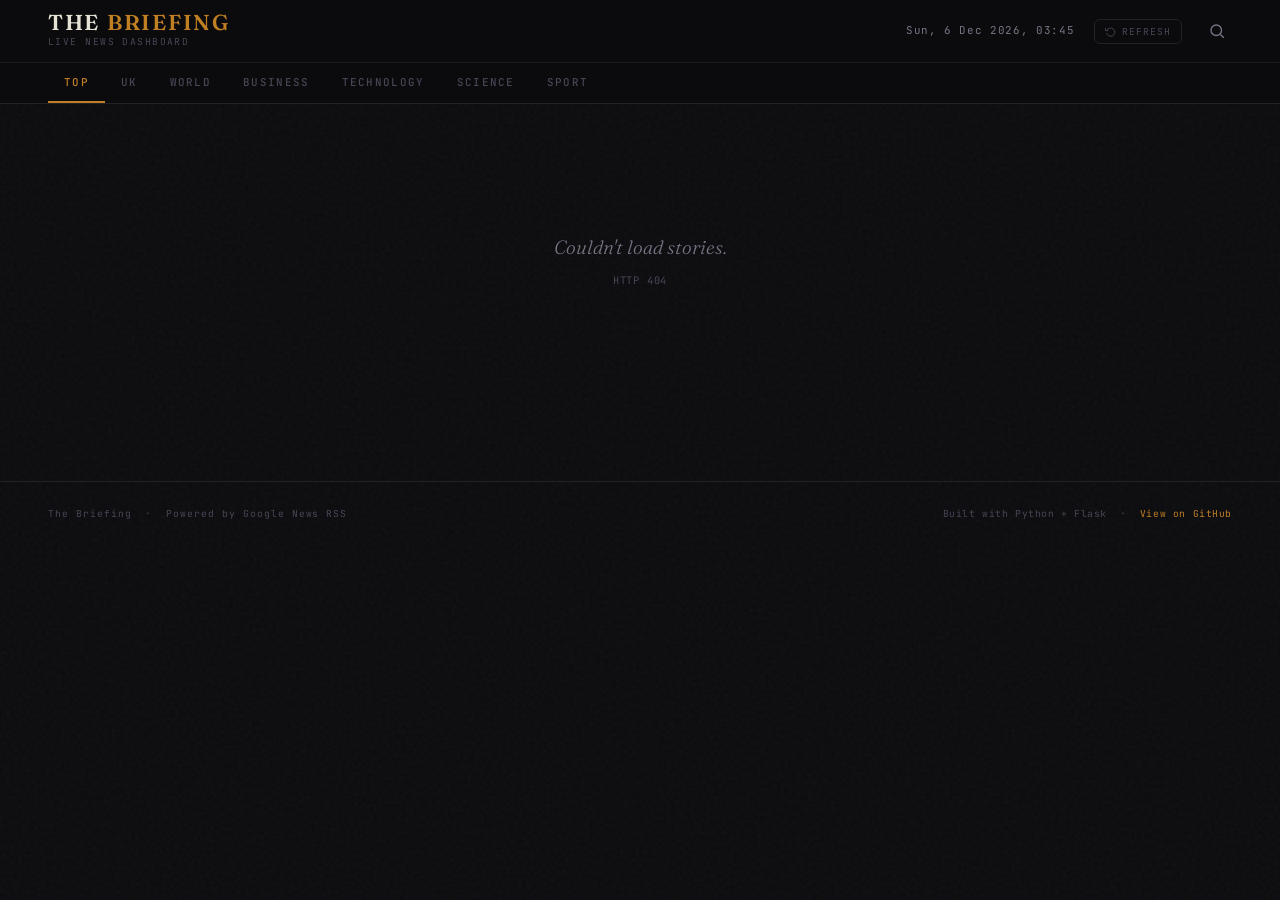
==== templates/index.html @ 3bf3438f "initial commit: live news dashbroad with Python + Flask + HTML" ====
<!DOCTYPE html>
<html lang="en">
<head>
  <meta charset="UTF-8" />
  <meta name="viewport" content="width=device-width, initial-scale=1.0" />
  <meta name="description" content="A personal news dashboard pulling live headlines from across the web." />
  <meta name="theme-color" content="#0b0b0e" />

  <title>The Briefing</title>

  <!-- Favicon — inline SVG data URI -->
  <link rel="icon" href="data:image/svg+xml,<svg xmlns='http://www.w3.org/2000/svg' viewBox='0 0 32 32'><rect width='32' height='32' rx='4' fill='%230b0b0e'/><text x='16' y='23' font-size='18' text-anchor='middle' fill='%23c17f24' font-family='Georgia,serif' font-weight='bold'>B</text></svg>" />

  <link rel="stylesheet" href="/static/style.css" />
</head>
<body>

  <!-- =====================================================
       HEADER
       ===================================================== -->
  <header class="site-header">
    <div class="header-top">

      <!-- Logo -->
      <div class="logo" aria-label="The Briefing">
        <span class="logo-name">The <span>Briefing</span></span>
        <span class="logo-tagline">Live news dashboard</span>
      </div>

      <!-- Right controls -->
      <div class="header-right">
        <span class="live-date" id="live-date" aria-live="polite">
          <span class="live-dot" aria-hidden="true"></span>
          loading…
        </span>

        <!-- Refresh -->
        <button class="btn-refresh" id="btn-refresh" aria-label="Refresh articles">
          <svg viewBox="0 0 24 24" fill="none" stroke="currentColor" stroke-width="2" aria-hidden="true">
            <polyline points="1 4 1 10 7 10"/>
            <path d="M3.51 15a9 9 0 1 0 .49-4.87"/>
          </svg>
          Refresh
        </button>

        <!-- Search toggle -->
        <button class="btn-icon" id="btn-search" aria-label="Search articles (Ctrl+K)">
          <svg viewBox="0 0 24 24" fill="none" stroke="currentColor" aria-hidden="true">
            <circle cx="11" cy="11" r="7"/>
            <path d="M21 21l-4.35-4.35"/>
          </svg>
        </button>
      </div>

    </div>

    <!-- Category navigation -->
    <nav class="category-nav" aria-label="News categories">
      <ul class="nav-list" role="list">
        <li class="nav-item" role="listitem">
          <button data-category="top" class="active" aria-current="true">Top</button>
        </li>
        <li class="nav-item" role="listitem">
          <button data-category="uk">UK</button>
        </li>
        <li class="nav-item" role="listitem">
          <button data-category="world">World</button>
        </li>
        <li class="nav-item" role="listitem">
          <button data-category="business">Business</button>
        </li>
        <li class="nav-item" role="listitem">
          <button data-category="technology">Technology</button>
        </li>
        <li class="nav-item" role="listitem">
          <button data-category="science">Science</button>
        </li>
        <li class="nav-item" role="listitem">
          <button data-category="sport">Sport</button>
        </li>
      </ul>
    </nav>
  </header>

  <!-- =====================================================
       SEARCH OVERLAY
       ===================================================== -->
  <div class="search-overlay" id="search-overlay" role="dialog" aria-modal="true" aria-label="Search articles">
    <div class="search-box">
      <input
        type="search"
        class="search-input"
        id="search-input"
        placeholder="Search articles…"
        autocomplete="off"
        spellcheck="false"
        aria-label="Search query"
      />
      <p class="search-hint">Press <kbd>Esc</kbd> to close &nbsp;·&nbsp; <kbd>Ctrl K</kbd> to reopen</p>
    </div>
    <button class="btn-icon" id="btn-search-close" aria-label="Close search" style="margin-top:24px; color: var(--text-muted);">
      <svg viewBox="0 0 24 24" fill="none" stroke="currentColor" stroke-width="1.8">
        <path d="M18 6L6 18M6 6l12 12"/>
      </svg>
    </button>
  </div>

  <!-- =====================================================
       MAIN CONTENT
       ===================================================== -->
  <main class="main" id="content-area" aria-live="polite" aria-atomic="false">
    <!-- Populated by app.js -->
    <div class="loading-state">
      <div class="loading-spinner"></div>
      <p class="loading-text">Fetching latest stories…</p>
    </div>
  </main>

  <!-- =====================================================
       FOOTER
       ===================================================== -->
  <footer class="site-footer">
    <span class="footer-left">The Briefing &nbsp;·&nbsp; Powered by Google News RSS</span>
    <span class="footer-right">
      Built with Python + Flask &nbsp;·&nbsp;
      <a href="https://github.com" target="_blank" rel="noopener">View on GitHub</a>
    </span>
  </footer>

  <script src="/static/app.js"></script>
</body>
</html>
---- static/style.css ----
/* =========================================================
   THE BRIEFING — main stylesheet
   A personal news dashboard, built from scratch.
   
   Palette: near-black bg, warm off-white text, amber accent
   Fonts: Fraunces (display) + Lora (body)
   ========================================================= */

@import url('https://fonts.googleapis.com/css2?family=Fraunces:ital,opsz,wght@0,9..144,300;0,9..144,600;0,9..144,700;1,9..144,300;1,9..144,600&family=Lora:ital,wght@0,400;0,500;1,400&family=JetBrains+Mono:wght@400;500&display=swap');

/* --- Custom properties ----------------------------------- */
:root {
  --bg:          #0b0b0e;
  --bg-card:     #111116;
  --bg-hover:    #17171d;
  --border:      #222228;
  --border-soft: #1a1a22;
  --text:        #e6e1d5;
  --text-muted:  #7a7585;
  --text-dim:    #4a4555;
  --accent:      #c17f24;
  --accent-soft: rgba(193, 127, 36, 0.12);
  --accent-glow: rgba(193, 127, 36, 0.06);
  --red:         #c0392b;

  --font-display: 'Fraunces', Georgia, serif;
  --font-body:    'Lora', 'Times New Roman', serif;
  --font-mono:    'JetBrains Mono', monospace;

  --radius:    6px;
  --radius-lg: 12px;

  --transition-fast: 180ms ease;
  --transition-med:  300ms ease;
  --transition-slow: 500ms cubic-bezier(0.25, 0.46, 0.45, 0.94);
}

/* --- Reset & base ---------------------------------------- */
*, *::before, *::after {
  box-sizing: border-box;
  margin: 0;
  padding: 0;
}

html {
  font-size: 16px;
  scroll-behavior: smooth;
  -webkit-font-smoothing: antialiased;
  -moz-osx-font-smoothing: grayscale;
}

body {
  background-color: var(--bg);
  color: var(--text);
  font-family: var(--font-body);
  line-height: 1.65;
  min-height: 100vh;

  /* subtle noise grain over the background */
  background-image: url("data:image/svg+xml,%3Csvg viewBox='0 0 256 256' xmlns='http://www.w3.org/2000/svg'%3E%3Cfilter id='n'%3E%3CfeTurbulence type='fractalNoise' baseFrequency='0.9' numOctaves='4' stitchTiles='stitch'/%3E%3C/filter%3E%3Crect width='100%25' height='100%25' filter='url(%23n)' opacity='0.035'/%3E%3C/svg%3E");
}

a {
  color: inherit;
  text-decoration: none;
}

/* =========================================================
   HEADER
   ========================================================= */

.site-header {
  position: sticky;
  top: 0;
  z-index: 100;
  background: rgba(11, 11, 14, 0.92);
  backdrop-filter: blur(14px);
  -webkit-backdrop-filter: blur(14px);
  border-bottom: 1px solid var(--border);
}

.header-top {
  display: flex;
  align-items: center;
  justify-content: space-between;
  padding: 0 clamp(16px, 4vw, 48px);
  height: 62px;
  gap: 16px;
}

.logo {
  display: flex;
  flex-direction: column;
  gap: 1px;
  flex-shrink: 0;
}

.logo-name {
  font-family: var(--font-display);
  font-size: 1.35rem;
  font-weight: 600;
  letter-spacing: 0.08em;
  text-transform: uppercase;
  color: var(--text);
  line-height: 1;
}

.logo-name span {
  color: var(--accent);
}

.logo-tagline {
  font-family: var(--font-mono);
  font-size: 0.6rem;
  color: var(--text-dim);
  letter-spacing: 0.15em;
  text-transform: uppercase;
}

/* Header right: date + search toggle */
.header-right {
  display: flex;
  align-items: center;
  gap: 20px;
}

.live-date {
  font-family: var(--font-mono);
  font-size: 0.68rem;
  color: var(--text-muted);
  letter-spacing: 0.06em;
  white-space: nowrap;
}

.live-dot {
  display: inline-block;
  width: 6px;
  height: 6px;
  background: var(--accent);
  border-radius: 50%;
  margin-right: 6px;
  animation: pulse 2s infinite;
}

@keyframes pulse {
  0%, 100% { opacity: 1; }
  50%       { opacity: 0.3; }
}

.btn-icon {
  background: none;
  border: none;
  color: var(--text-muted);
  cursor: pointer;
  padding: 6px;
  border-radius: var(--radius);
  display: flex;
  align-items: center;
  justify-content: center;
  transition: color var(--transition-fast), background var(--transition-fast);
}

.btn-icon:hover {
  color: var(--text);
  background: var(--bg-hover);
}

.btn-icon svg {
  width: 18px;
  height: 18px;
  stroke-width: 1.8;
}

/* =========================================================
   CATEGORY NAV
   ========================================================= */

.category-nav {
  padding: 0 clamp(16px, 4vw, 48px);
  border-top: 1px solid var(--border-soft);
  overflow-x: auto;
  scrollbar-width: none;
  -ms-overflow-style: none;
}

.category-nav::-webkit-scrollbar { display: none; }

.nav-list {
  display: flex;
  list-style: none;
  gap: 0;
  white-space: nowrap;
}

.nav-item button {
  font-family: var(--font-mono);
  font-size: 0.68rem;
  font-weight: 500;
  letter-spacing: 0.12em;
  text-transform: uppercase;
  color: var(--text-dim);
  background: none;
  border: none;
  border-bottom: 2px solid transparent;
  cursor: pointer;
  padding: 12px 16px;
  transition: color var(--transition-fast), border-color var(--transition-fast);
}

.nav-item button:hover {
  color: var(--text-muted);
}

.nav-item button.active {
  color: var(--accent);
  border-bottom-color: var(--accent);
}

/* =========================================================
   SEARCH OVERLAY
   ========================================================= */

.search-overlay {
  position: fixed;
  inset: 0;
  z-index: 200;
  background: rgba(7, 7, 10, 0.96);
  backdrop-filter: blur(8px);
  display: flex;
  flex-direction: column;
  align-items: center;
  padding-top: 120px;
  padding-inline: 24px;
  opacity: 0;
  pointer-events: none;
  transition: opacity var(--transition-med);
}

.search-overlay.open {
  opacity: 1;
  pointer-events: all;
}

.search-box {
  width: 100%;
  max-width: 600px;
  position: relative;
}

.search-input {
  width: 100%;
  background: var(--bg-card);
  border: 1px solid var(--border);
  border-radius: var(--radius);
  color: var(--text);
  font-family: var(--font-display);
  font-size: 1.5rem;
  font-weight: 300;
  padding: 16px 20px;
  outline: none;
  transition: border-color var(--transition-fast);
}

.search-input::placeholder { color: var(--text-dim); }
.search-input:focus { border-color: var(--accent); }

.search-hint {
  font-family: var(--font-mono);
  font-size: 0.65rem;
  color: var(--text-dim);
  letter-spacing: 0.1em;
  margin-top: 12px;
  text-align: center;
}

/* =========================================================
   MAIN CONTENT AREA
   ========================================================= */

.main {
  padding: clamp(24px, 4vw, 48px) clamp(16px, 4vw, 48px);
  max-width: 1400px;
  margin: 0 auto;
}

/* Content panel — used for animated transitions */
.content-panel {
  animation: fadeIn var(--transition-slow) both;
}

@keyframes fadeIn {
  from { opacity: 0; transform: translateY(14px); }
  to   { opacity: 1; transform: translateY(0); }
}

/* =========================================================
   HERO ARTICLE (featured / first result)
   ========================================================= */

.hero {
  display: grid;
  grid-template-columns: 1fr 1fr;
  gap: 0;
  border: 1px solid var(--border);
  border-radius: var(--radius-lg);
  overflow: hidden;
  margin-bottom: 40px;
  background: var(--bg-card);
  min-height: 340px;
  transition: border-color var(--transition-fast), box-shadow var(--transition-fast);
}

.hero:hover {
  border-color: rgba(193, 127, 36, 0.3);
  box-shadow: 0 0 40px var(--accent-glow);
}

.hero-image {
  position: relative;
  overflow: hidden;
  background: #0d0d11;
}

.hero-image img {
  width: 100%;
  height: 100%;
  object-fit: cover;
  display: block;
  transition: transform 600ms ease;
  filter: brightness(0.85) saturate(0.9);
}

.hero:hover .hero-image img {
  transform: scale(1.03);
}

.hero-image-placeholder {
  width: 100%;
  height: 100%;
  background: linear-gradient(135deg, #111116 0%, #1a1a22 100%);
  display: flex;
  align-items: center;
  justify-content: center;
  min-height: 260px;
}

.hero-image-placeholder svg {
  opacity: 0.08;
  width: 64px;
  height: 64px;
}

.hero-body {
  padding: 36px 40px;
  display: flex;
  flex-direction: column;
  justify-content: space-between;
}

.hero-category-label {
  font-family: var(--font-mono);
  font-size: 0.62rem;
  letter-spacing: 0.18em;
  text-transform: uppercase;
  color: var(--accent);
  margin-bottom: 16px;
}

.hero-title {
  font-family: var(--font-display);
  font-size: clamp(1.4rem, 2.5vw, 2rem);
  font-weight: 600;
  line-height: 1.25;
  color: var(--text);
  margin-bottom: 16px;
  flex-grow: 1;
}

.hero-title a:hover {
  color: var(--accent);
}

.hero-summary {
  font-size: 0.9rem;
  color: var(--text-muted);
  line-height: 1.7;
  margin-bottom: 24px;
  display: -webkit-box;
  -webkit-line-clamp: 3;
  -webkit-box-orient: vertical;
  overflow: hidden;
}

.hero-meta {
  display: flex;
  align-items: center;
  justify-content: space-between;
  flex-wrap: wrap;
  gap: 8px;
}

.source-tag {
  font-family: var(--font-mono);
  font-size: 0.6rem;
  letter-spacing: 0.1em;
  text-transform: uppercase;
  color: var(--text-dim);
  border: 1px solid var(--border);
  border-radius: 3px;
  padding: 3px 8px;
}

.time-tag {
  font-family: var(--font-mono);
  font-size: 0.62rem;
  color: var(--text-dim);
}

.read-link {
  display: inline-flex;
  align-items: center;
  gap: 6px;
  font-family: var(--font-mono);
  font-size: 0.62rem;
  letter-spacing: 0.1em;
  text-transform: uppercase;
  color: var(--accent);
  transition: gap var(--transition-fast);
}

.read-link:hover { gap: 10px; }
.read-link svg { width: 14px; height: 14px; }

/* =========================================================
   SECTION HEADER (above the grid)
   ========================================================= */

.section-header {
  display: flex;
  align-items: baseline;
  justify-content: space-between;
  margin-bottom: 20px;
  padding-bottom: 12px;
  border-bottom: 1px solid var(--border);
}

.section-title {
  font-family: var(--font-display);
  font-size: 0.85rem;
  font-weight: 300;
  font-style: italic;
  color: var(--text-muted);
  letter-spacing: 0.04em;
}

.section-count {
  font-family: var(--font-mono);
  font-size: 0.6rem;
  color: var(--text-dim);
  letter-spacing: 0.1em;
}

/* =========================================================
   ARTICLE GRID
   ========================================================= */

.article-grid {
  display: grid;
  grid-template-columns: repeat(3, 1fr);
  gap: 20px;
}

/* =========================================================
   ARTICLE CARD
   ========================================================= */

.card {
  background: var(--bg-card);
  border: 1px solid var(--border);
  border-radius: var(--radius);
  overflow: hidden;
  display: flex;
  flex-direction: column;
  transition:
    transform var(--transition-med),
    border-color var(--transition-med),
    box-shadow var(--transition-med);

  /* staggered reveal animation applied via JS */
  opacity: 0;
  transform: translateY(16px);
}

.card.revealed {
  animation: cardReveal var(--transition-slow) both;
}

@keyframes cardReveal {
  from { opacity: 0; transform: translateY(16px); }
  to   { opacity: 1; transform: translateY(0); }
}

.card:hover {
  transform: translateY(-3px);
  border-color: rgba(193, 127, 36, 0.25);
  box-shadow: 0 8px 30px rgba(0, 0, 0, 0.4);
}

.card-image {
  aspect-ratio: 16 / 9;
  overflow: hidden;
  background: #0d0d11;
  position: relative;
}

.card-image img {
  width: 100%;
  height: 100%;
  object-fit: cover;
  display: block;
  transition: transform 500ms ease, filter 500ms ease;
  filter: brightness(0.8) saturate(0.85);
}

.card:hover .card-image img {
  transform: scale(1.05);
  filter: brightness(0.9) saturate(0.95);
}

.card-image-placeholder {
  width: 100%;
  height: 100%;
  background: linear-gradient(135deg, #111116, #1c1c24);
  display: flex;
  align-items: center;
  justify-content: center;
}

.card-image-placeholder svg {
  opacity: 0.06;
  width: 32px;
  height: 32px;
}

.card-body {
  padding: 18px 20px 20px;
  flex: 1;
  display: flex;
  flex-direction: column;
}

.card-source {
  font-family: var(--font-mono);
  font-size: 0.58rem;
  letter-spacing: 0.12em;
  text-transform: uppercase;
  color: var(--accent);
  margin-bottom: 8px;
}

.card-title {
  font-family: var(--font-display);
  font-size: 1rem;
  font-weight: 600;
  line-height: 1.35;
  color: var(--text);
  margin-bottom: 10px;
  flex: 1;
  display: -webkit-box;
  -webkit-line-clamp: 3;
  -webkit-box-orient: vertical;
  overflow: hidden;
}

.card-title a {
  transition: color var(--transition-fast);
}
.card-title a:hover { color: var(--accent); }

.card-summary {
  font-size: 0.8rem;
  color: var(--text-muted);
  line-height: 1.6;
  margin-bottom: 14px;
  display: -webkit-box;
  -webkit-line-clamp: 2;
  -webkit-box-orient: vertical;
  overflow: hidden;
}

.card-footer {
  display: flex;
  align-items: center;
  justify-content: space-between;
  margin-top: auto;
  padding-top: 12px;
  border-top: 1px solid var(--border-soft);
}

.card-time {
  font-family: var(--font-mono);
  font-size: 0.58rem;
  color: var(--text-dim);
}

.card-arrow {
  color: var(--text-dim);
  transition: color var(--transition-fast), transform var(--transition-fast);
}

.card:hover .card-arrow {
  color: var(--accent);
  transform: translateX(3px);
}

.card-arrow svg {
  width: 14px;
  height: 14px;
}

/* =========================================================
   LOADING STATE
   ========================================================= */

.loading-state {
  display: flex;
  flex-direction: column;
  align-items: center;
  justify-content: center;
  padding: 80px 24px;
  gap: 16px;
}

.loading-spinner {
  width: 32px;
  height: 32px;
  border: 2px solid var(--border);
  border-top-color: var(--accent);
  border-radius: 50%;
  animation: spin 800ms linear infinite;
}

@keyframes spin {
  to { transform: rotate(360deg); }
}

.loading-text {
  font-family: var(--font-mono);
  font-size: 0.65rem;
  letter-spacing: 0.15em;
  text-transform: uppercase;
  color: var(--text-dim);
}

/* =========================================================
   ERROR STATE
   ========================================================= */

.error-state {
  text-align: center;
  padding: 80px 24px;
}

.error-state h3 {
  font-family: var(--font-display);
  font-size: 1.2rem;
  font-weight: 300;
  font-style: italic;
  color: var(--text-muted);
  margin-bottom: 8px;
}

.error-state p {
  font-family: var(--font-mono);
  font-size: 0.65rem;
  color: var(--text-dim);
  letter-spacing: 0.08em;
}

/* =========================================================
   FOOTER
   ========================================================= */

.site-footer {
  margin-top: 64px;
  padding: 24px clamp(16px, 4vw, 48px);
  border-top: 1px solid var(--border);
  display: flex;
  align-items: center;
  justify-content: space-between;
  flex-wrap: wrap;
  gap: 12px;
}

.footer-left {
  font-family: var(--font-mono);
  font-size: 0.6rem;
  color: var(--text-dim);
  letter-spacing: 0.1em;
}

.footer-right {
  font-family: var(--font-mono);
  font-size: 0.6rem;
  color: var(--text-dim);
  letter-spacing: 0.06em;
}

.footer-right a {
  color: var(--accent);
  transition: opacity var(--transition-fast);
}

.footer-right a:hover { opacity: 0.7; }

/* =========================================================
   TRANSITIONS — category switch
   ========================================================= */

.content-panel.leaving {
  animation: panelLeave 220ms ease forwards;
}

@keyframes panelLeave {
  to { opacity: 0; transform: translateY(-8px); }
}

.content-panel.entering {
  animation: panelEnter 350ms cubic-bezier(0.22, 1, 0.36, 1) both;
}

@keyframes panelEnter {
  from { opacity: 0; transform: translateY(12px); }
  to   { opacity: 1; transform: translateY(0); }
}

/* =========================================================
   SCROLLBAR
   ========================================================= */

::-webkit-scrollbar { width: 6px; }
::-webkit-scrollbar-track { background: var(--bg); }
::-webkit-scrollbar-thumb { background: var(--border); border-radius: 3px; }
::-webkit-scrollbar-thumb:hover { background: var(--text-dim); }

/* =========================================================
   RESPONSIVE
   ========================================================= */

@media (max-width: 1000px) {
  .article-grid {
    grid-template-columns: repeat(2, 1fr);
  }
}

@media (max-width: 720px) {
  .hero {
    grid-template-columns: 1fr;
    min-height: auto;
  }

  .hero-image {
    aspect-ratio: 16 / 8;
    min-height: 200px;
  }

  .hero-body {
    padding: 24px;
  }

  .article-grid {
    grid-template-columns: 1fr;
  }

  .live-date { display: none; }
}

@media (max-width: 480px) {
  .header-top { height: 54px; }
  .logo-name { font-size: 1.1rem; }
}

/* =========================================================
   REFRESH BUTTON
   ========================================================= */

.btn-refresh {
  font-family: var(--font-mono);
  font-size: 0.6rem;
  letter-spacing: 0.1em;
  text-transform: uppercase;
  color: var(--text-dim);
  background: none;
  border: 1px solid var(--border);
  border-radius: var(--radius);
  padding: 5px 10px;
  cursor: pointer;
  display: flex;
  align-items: center;
  gap: 6px;
  transition: color var(--transition-fast), border-color var(--transition-fast);
}

.btn-refresh:hover {
  color: var(--accent);
  border-color: rgba(193, 127, 36, 0.4);
}

.btn-refresh.spinning svg {
  animation: spin 700ms linear infinite;
}

.btn-refresh svg {
  width: 11px;
  height: 11px;
}

/* =========================================================
   "NO RESULTS" when search finds nothing
   ========================================================= */

.no-results {
  grid-column: 1 / -1;
  text-align: center;
  padding: 60px 24px;
  font-family: var(--font-display);
  font-style: italic;
  font-size: 1.1rem;
  color: var(--text-muted);
}
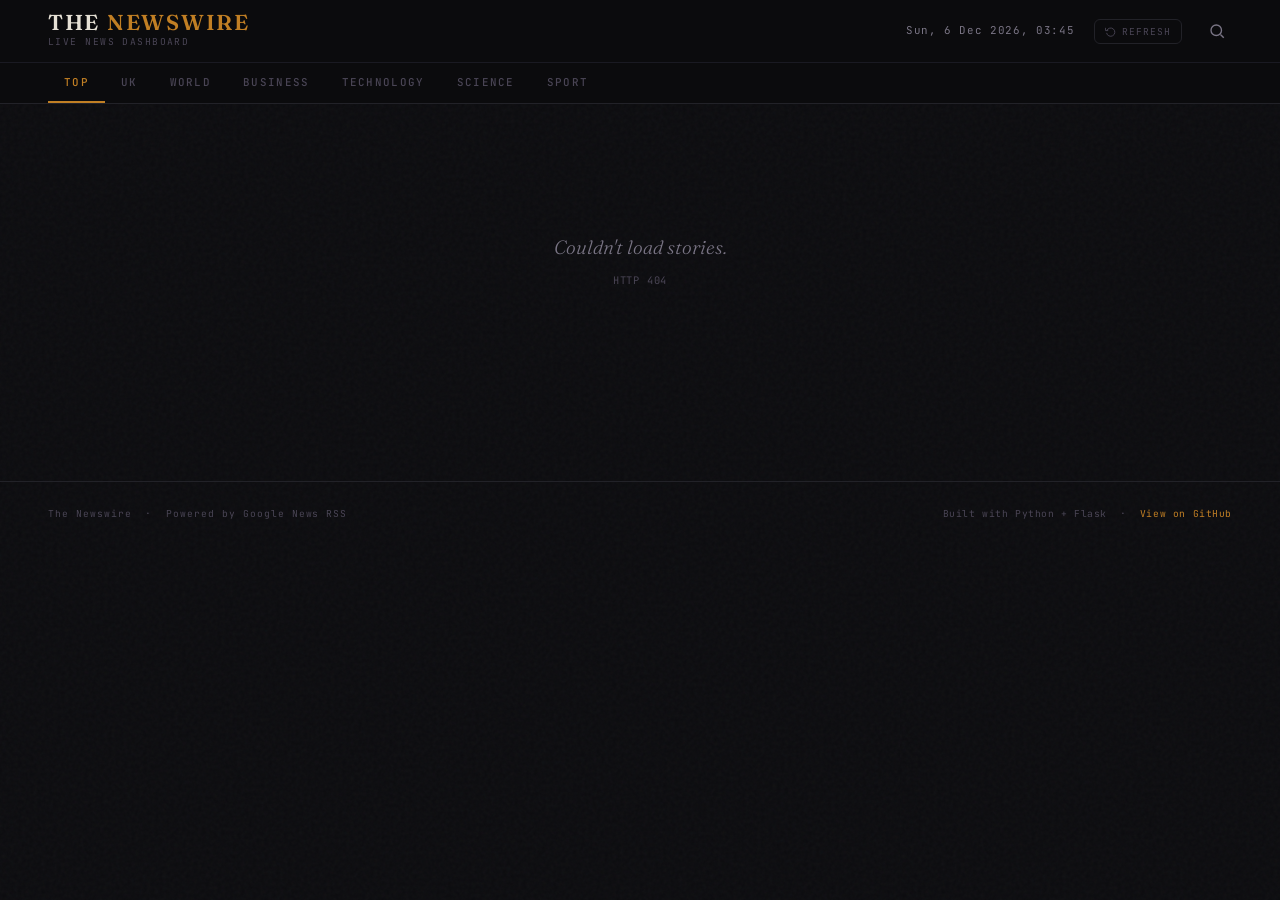
==== commit e8955a26: "Updates to the README.md, slight fixes in the code but still haven't been able to get the images to " ====
--- a/templates/index.html
+++ b/templates/index.html
@@ -6,10 +6,10 @@
   <meta name="description" content="A personal news dashboard pulling live headlines from across the web." />
   <meta name="theme-color" content="#0b0b0e" />
 
-  <title>The Briefing</title>
+  <title>The Newswire</title>
 
   <!-- Favicon — inline SVG data URI -->
-  <link rel="icon" href="data:image/svg+xml,<svg xmlns='http://www.w3.org/2000/svg' viewBox='0 0 32 32'><rect width='32' height='32' rx='4' fill='%230b0b0e'/><text x='16' y='23' font-size='18' text-anchor='middle' fill='%23c17f24' font-family='Georgia,serif' font-weight='bold'>B</text></svg>" />
+  <link rel="icon" href="data:image/svg+xml,<svg xmlns='http://www.w3.org/2000/svg' viewBox='0 0 32 32'><rect width='32' height='32' rx='4' fill='%230b0b0e'/><text x='16' y='23' font-size='18' text-anchor='middle' fill='%23c17f24' font-family='Georgia,serif' font-weight='bold'>N</text></svg>" />
 
   <link rel="stylesheet" href="/static/style.css" />
 </head>
@@ -22,8 +22,8 @@
     <div class="header-top">
 
       <!-- Logo -->
-      <div class="logo" aria-label="The Briefing">
-        <span class="logo-name">The <span>Briefing</span></span>
+      <div class="logo" aria-label="The Newswire">
+        <span class="logo-name">The <span>Newswire</span></span>
         <span class="logo-tagline">Live news dashboard</span>
       </div>
 
@@ -120,7 +120,7 @@
        FOOTER
        ===================================================== -->
   <footer class="site-footer">
-    <span class="footer-left">The Briefing &nbsp;·&nbsp; Powered by Google News RSS</span>
+    <span class="footer-left">The Newswire &nbsp;·&nbsp; Powered by Google News RSS</span>
     <span class="footer-right">
       Built with Python + Flask &nbsp;·&nbsp;
       <a href="https://github.com" target="_blank" rel="noopener">View on GitHub</a>
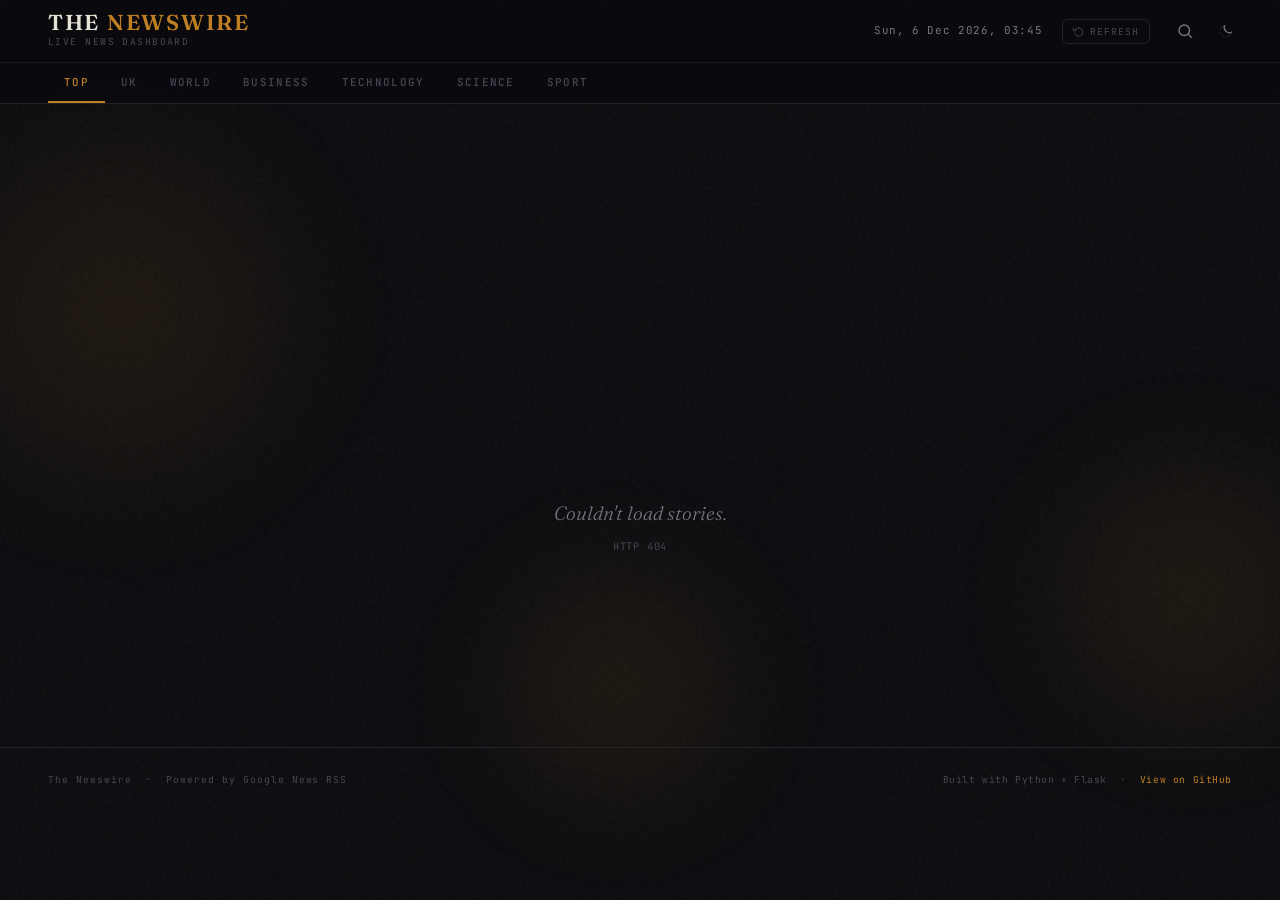
==== commit e44ff01d: "Major update: Added the themes, and a custom background for each one!" ====
--- a/templates/index.html
+++ b/templates/index.html
@@ -14,6 +14,30 @@
   <link rel="stylesheet" href="/static/style.css" />
 </head>
 <body>
+
+  <!-- Animated background layer (moves behind content) -->
+  <div class="bg-anim" aria-hidden="true">
+    <div class="bg-orb"></div>
+    <div class="bg-orb"></div>
+    <div class="bg-orb"></div>
+    <div class="cloud cloud-1"></div>
+    <div class="cloud cloud-2"></div>
+    <div class="cloud cloud-3"></div>
+    <div class="cloud cloud-4"></div>
+    <div class="cloud cloud-5"></div>
+    <div class="cloud cloud-6"></div>
+    <div class="cloud cloud-7"></div>
+    <div class="cloud cloud-8"></div>
+    <div class="block-field" id="block-field" aria-hidden="true"></div>
+  </div>
+
+  <!-- Image lightbox -->
+  <div class="lightbox" id="lightbox" role="dialog" aria-modal="true" aria-hidden="true">
+    <img id="lightbox-img" alt="" />
+    <button class="lightbox-close" id="lightbox-close" aria-label="Close image">
+      <svg viewBox="0 0 24 24" fill="none" stroke="currentColor" stroke-width="2"><path d="M18 6L6 18M6 6l12 12"/></svg>
+    </button>
+  </div>
 
   <!-- =====================================================
        HEADER
@@ -48,6 +72,20 @@
           <svg viewBox="0 0 24 24" fill="none" stroke="currentColor" aria-hidden="true">
             <circle cx="11" cy="11" r="7"/>
             <path d="M21 21l-4.35-4.35"/>
+          </svg>
+        </button>
+
+        <!-- Theme toggle (dark / light / blue) -->
+        <button class="btn-icon btn-theme" id="btn-theme" aria-label="Change theme" title="Change theme">
+          <svg data-theme-icon="dark" viewBox="0 0 24 24" fill="none" stroke="currentColor" stroke-width="1.8" aria-hidden="true">
+            <path d="M21 12.8A9 9 0 1 1 11.2 3a7 7 0 0 0 9.8 9.8z"/>
+          </svg>
+          <svg data-theme-icon="light" viewBox="0 0 24 24" fill="none" stroke="currentColor" stroke-width="1.8" aria-hidden="true">
+            <circle cx="12" cy="12" r="4"/>
+            <path d="M12 2v2M12 20v2M4.93 4.93l1.41 1.41M17.66 17.66l1.41 1.41M2 12h2M20 12h2M4.93 19.07l1.41-1.41M17.66 6.34l1.41-1.41"/>
+          </svg>
+          <svg data-theme-icon="blue" viewBox="0 0 24 24" fill="none" stroke="currentColor" stroke-width="1.8" aria-hidden="true">
+            <path d="M17 18a4 4 0 0 0 0-8 6 6 0 0 0-11.5-1.5A4.5 4.5 0 0 0 6.5 18z"/>
           </svg>
         </button>
       </div>
--- a/static/style.css
+++ b/static/style.css
@@ -828,3 +828,416 @@
   font-size: 1.1rem;
   color: var(--text-muted);
 }
+
+/* =========================================================
+   THEMES, BG ANIMATIONS, PIN FIELD, LIGHTBOX — clean block
+   ========================================================= */
+
+/* ---- Theme variants ---- */
+:root[data-theme="light"] {
+  --bg: #f6f1e6; --bg-card: #ffffff; --bg-hover: #ece5d3;
+  --border: #d6cdb8; --border-soft: #e3dac4;
+  --text: #1a1a1f; --text-muted: #5b554a; --text-dim: #8a8275;
+  --accent: #a8651a;
+  --accent-soft: rgba(168,101,26,.14);
+  --accent-glow: rgba(168,101,26,.10);
+}
+:root[data-theme="blue"] {
+  --bg: #143a6b; --bg-card: #1c4a83; --bg-hover: #245aa0;
+  --border: #2a629b; --border-soft: #234f7e;
+  --text: #f1f6ff; --text-muted: #b6cbe8; --text-dim: #7a98c0;
+  --accent: #8ec7ff;
+  --accent-soft: rgba(142,199,255,.20);
+  --accent-glow: rgba(142,199,255,.14);
+}
+
+body, .site-header, .site-footer, .hero, .card,
+.search-overlay, .search-input, .nav-list button,
+.btn-icon, .btn-refresh, .live-date {
+  transition: background-color .4s ease, color .4s ease, border-color .4s ease;
+}
+.site-header { background: color-mix(in srgb, var(--bg) 88%, transparent); }
+
+/* ---- Theme toggle button ---- */
+.btn-theme { position: relative; overflow: hidden; }
+.btn-theme svg {
+  position: absolute; top: 50%; left: 50%;
+  width: 18px; height: 18px;
+  transform: translate(-50%,-50%) rotate(-90deg) scale(.5);
+  opacity: 0;
+  transition: transform .4s cubic-bezier(.5,1.6,.4,1), opacity .25s ease;
+}
+.btn-theme svg.active {
+  transform: translate(-50%,-50%) rotate(0) scale(1);
+  opacity: 1;
+}
+@supports (view-transition-name: root) {
+  ::view-transition-old(root),
+  ::view-transition-new(root) { animation: none; mix-blend-mode: normal; }
+  ::view-transition-old(root) { z-index: 1; }
+  ::view-transition-new(root) { z-index: 2; }
+}
+
+/* ---- Background layer ---- */
+.bg-anim { position: fixed; inset: 0; pointer-events: none; overflow: hidden; z-index: 0; }
+.site-header, main, .site-footer, .search-overlay { position: relative; z-index: 2; }
+.site-header { z-index: 100; }
+
+.bg-orb {
+  position: absolute; border-radius: 50%;
+  background: radial-gradient(circle, var(--accent-soft) 0%, transparent 70%);
+  filter: blur(38px);
+  animation: orb-float 28s ease-in-out infinite;
+}
+.bg-orb:nth-child(1) { width: 480px; height: 480px; top:  8%; left: -120px; animation-delay:  0s; }
+.bg-orb:nth-child(2) { width: 380px; height: 380px; top: 45%; right: -100px; animation-delay: -9s; }
+.bg-orb:nth-child(3) { width: 340px; height: 340px; bottom: 5%; left: 35%; animation-delay: -18s; }
+@keyframes orb-float {
+  0%, 100% { transform: translate(0,0) scale(1); }
+  33%      { transform: translate(70px,-50px) scale(1.12); }
+  66%      { transform: translate(-50px,40px) scale(.95); }
+}
+
+/* ---- Sky gradient on the bg-anim layer (blue theme) ---- */
+:root[data-theme="blue"] .bg-anim {
+  background: linear-gradient(180deg,
+    #061b46 0%, #0f3a85 22%, #1f63bd 48%,
+    #5e98da 72%, #b8d6ee 90%, #e6f0fa 100%);
+}
+:root[data-theme="blue"] body { background-image: none; }
+:root[data-theme="blue"] .bg-orb { opacity: .35; }
+
+/* ---- Clouds (8 unique silhouettes; only animate in blue) ---- */
+.cloud { position: absolute; pointer-events: none; opacity: 0; transition: opacity 1s ease; }
+:root[data-theme="blue"] .cloud { opacity: 1; }
+
+.cloud-1 { top:  6%; width: 300px; height:  95px;
+  background:
+    radial-gradient(ellipse 32% 90% at 18% 70%, rgba(255,255,255,.55), transparent 70%),
+    radial-gradient(ellipse 28% 100% at 42% 35%, rgba(255,255,255,.65), transparent 72%),
+    radial-gradient(ellipse 22% 70% at 65% 55%, rgba(255,255,255,.55), transparent 70%),
+    radial-gradient(ellipse 20% 60% at 87% 70%, rgba(255,255,255,.50), transparent 70%);
+  filter: blur(4px); }
+.cloud-2 { top: 18%; width: 420px; height:  65px;
+  background:
+    radial-gradient(ellipse 65% 95% at 50% 65%, rgba(255,255,255,.60), transparent 72%),
+    radial-gradient(ellipse 25% 60% at 15% 75%, rgba(255,255,255,.45), transparent 70%);
+  filter: blur(7px); }
+.cloud-3 { top: 32%; width: 200px; height: 130px;
+  background:
+    radial-gradient(circle at 50% 70%, rgba(255,255,255,.72), transparent 55%),
+    radial-gradient(circle at 28% 50%, rgba(255,255,255,.55), transparent 60%),
+    radial-gradient(circle at 72% 45%, rgba(255,255,255,.62), transparent 55%);
+  filter: blur(3px); }
+.cloud-4 { top: 48%; width: 360px; height:  50px;
+  background: radial-gradient(ellipse 90% 100% at 50% 70%, rgba(255,255,255,.50), transparent 78%);
+  filter: blur(8px); }
+.cloud-5 { top: 60%; width: 260px; height: 110px;
+  background:
+    radial-gradient(ellipse 25% 75% at 15% 55%, rgba(255,255,255,.55), transparent 70%),
+    radial-gradient(ellipse 30% 95% at 38% 35%, rgba(255,255,255,.70), transparent 72%),
+    radial-gradient(ellipse 28% 80% at 60% 55%, rgba(255,255,255,.60), transparent 70%);
+  filter: blur(4px); }
+.cloud-6 { top: 72%; width: 480px; height:  60px;
+  background: radial-gradient(ellipse 78% 100% at 50% 70%, rgba(255,255,255,.42), transparent 75%);
+  filter: blur(9px); }
+.cloud-7 { top: 82%; width: 220px; height: 140px;
+  background:
+    radial-gradient(circle at 48% 65%, rgba(255,255,255,.72), transparent 50%),
+    radial-gradient(circle at 22% 38%, rgba(255,255,255,.55), transparent 55%),
+    radial-gradient(circle at 70% 30%, rgba(255,255,255,.62), transparent 52%);
+  filter: blur(2px); }
+.cloud-8 { top: 90%; width: 380px; height:  80px;
+  background:
+    radial-gradient(ellipse 28% 80% at 18% 55%, rgba(255,255,255,.55), transparent 70%),
+    radial-gradient(ellipse 38% 100% at 52% 60%, rgba(255,255,255,.65), transparent 72%);
+  filter: blur(5px); }
+
+:root[data-theme="blue"] .cloud-1 { animation: drift  70s linear   0s  infinite; }
+:root[data-theme="blue"] .cloud-2 { animation: drift  95s linear  -22s infinite; }
+:root[data-theme="blue"] .cloud-3 { animation: drift  55s linear  -10s infinite; }
+:root[data-theme="blue"] .cloud-4 { animation: drift  80s linear  -40s infinite; }
+:root[data-theme="blue"] .cloud-5 { animation: drift  88s linear  -55s infinite; }
+:root[data-theme="blue"] .cloud-6 { animation: drift  64s linear  -30s infinite; }
+:root[data-theme="blue"] .cloud-7 { animation: drift 110s linear  -70s infinite; }
+:root[data-theme="blue"] .cloud-8 { animation: drift  72s linear  -15s infinite; }
+@keyframes drift { from { left: -300px; } to { left: 110%; } }
+
+/* ---- Wave canvas (light theme only) ---- */
+.block-field {
+  position: fixed; left: 0; right: 0; bottom: 0;
+  height: 320px;
+  pointer-events: none;
+  opacity: 0; transition: opacity .8s ease;
+  overflow: hidden;
+}
+:root[data-theme="light"] .block-field { opacity: 1; }
+.block-field canvas {
+  position: absolute; bottom: 0; left: 0;
+  width: 100%; height: 100%;
+  display: block;
+}
+/* Hide old pin/block divs */
+.pin { display: none !important; }
+.block { display: none !important; }
+
+/* ---- Cards: glassmorphism + theme-aware tint ---- */
+.hero, .card {
+  -webkit-backdrop-filter: blur(12px) saturate(120%);
+          backdrop-filter: blur(12px) saturate(120%);
+  background: color-mix(in srgb, var(--bg-card) 70%, transparent);
+  box-shadow: 0 6px 24px rgba(0,0,0,.22);
+}
+:root[data-theme="light"] .hero,
+:root[data-theme="light"] .card {
+  background: rgba(28,22,14,.72);
+  border-color: rgba(255,255,255,.18);
+}
+:root[data-theme="light"] .hero *,
+:root[data-theme="light"] .card * { color: #f6efe0; }
+:root[data-theme="light"] .hero a:hover,
+:root[data-theme="light"] .card a:hover { color: #ffd089; }
+:root[data-theme="blue"] .hero,
+:root[data-theme="blue"] .card {
+  background: rgba(10,28,60,.65);
+  border-color: rgba(255,255,255,.14);
+}
+
+/* ---- Lightbox ---- */
+.lightbox {
+  position: fixed; inset: 0; z-index: 2000;
+  background: rgba(0,0,0,.92);
+  -webkit-backdrop-filter: blur(10px); backdrop-filter: blur(10px);
+  display: flex; align-items: center; justify-content: center;
+  opacity: 0; pointer-events: none;
+  transition: opacity .25s ease;
+  cursor: zoom-out;
+}
+.lightbox.open { opacity: 1; pointer-events: auto; }
+.lightbox img {
+  width: 92vw; height: 90vh; object-fit: contain;
+  border-radius: 6px;
+  transform: scale(.92);
+  transition: transform .35s cubic-bezier(.4,1.4,.5,1);
+  box-shadow: 0 30px 80px rgba(0,0,0,.65);
+}
+.lightbox.open img { transform: scale(1); }
+.lightbox-close {
+  position: absolute; top: 20px; right: 24px;
+  width: 42px; height: 42px;
+  border: 0; border-radius: 50%;
+  background: rgba(255,255,255,.10); color: #fff;
+  cursor: pointer; display: flex; align-items: center; justify-content: center;
+  transition: background .2s, transform .2s;
+}
+.lightbox-close:hover { background: rgba(255,255,255,.22); transform: rotate(90deg); }
+.lightbox-close svg { width: 20px; height: 20px; }
+.hero-image img, .card-image img, img.article-media { cursor: zoom-in; }
+
+/* ---- A11y / perf ---- */
+@media (prefers-reduced-motion: reduce) {
+  .pin, .cloud, .bg-orb { animation: none !important; }
+}
+
+/* =========================================================
+   ADDITIONS — themes, animated bg, water-ripple pins,
+   glass cards, image lightbox.
+   ========================================================= */
+
+/* ---- Theme variants -------------------------------------- */
+:root[data-theme="light"] {
+  --bg: #f6f1e6; --bg-card: #fff; --bg-hover: #ece5d3;
+  --border: #d6cdb8; --border-soft: #e3dac4;
+  --text: #1a1a1f; --text-muted: #5b554a; --text-dim: #8a8275;
+  --accent: #a8651a;
+  --accent-soft: rgba(168,101,26,.14);
+  --accent-glow: rgba(168,101,26,.10);
+}
+:root[data-theme="blue"] {
+  --bg: #143a6b; --bg-card: #1c4a83; --bg-hover: #245aa0;
+  --border: #2a629b; --border-soft: #234f7e;
+  --text: #f1f6ff; --text-muted: #b6cbe8; --text-dim: #7a98c0;
+  --accent: #8ec7ff;
+  --accent-soft: rgba(142,199,255,.20);
+  --accent-glow: rgba(142,199,255,.14);
+}
+
+body, .site-header, .site-footer, .hero, .card,
+.search-overlay, .search-input, .nav-list button, .btn-icon,
+.btn-refresh, .live-date {
+  transition: background-color .45s ease, color .45s ease,
+              border-color .45s ease;
+}
+.site-header { background: color-mix(in srgb, var(--bg) 88%, transparent); }
+
+/* ---- Animated background layer --------------------------- */
+.bg-anim {
+  position: fixed; inset: 0;
+  pointer-events: none;
+  overflow: hidden;
+  z-index: 0;
+}
+.site-header, main, .site-footer, .search-overlay { position: relative; z-index: 2; }
+.site-header { z-index: 100; }
+
+/* Sky gradient — only blue theme */
+:root[data-theme="blue"] .bg-anim {
+  background: linear-gradient(180deg,
+    #061b46 0%, #0f3a85 22%, #1f63bd 48%,
+    #5e98da 72%, #b8d6ee 90%, #e6f0fa 100%);
+}
+:root[data-theme="blue"] body { background-image: none; }
+
+/* Floating orbs */
+.bg-orb {
+  position: absolute;
+  border-radius: 50%;
+  background: radial-gradient(circle, var(--accent-soft) 0%, transparent 70%);
+  filter: blur(40px);
+  animation: orb-float 28s ease-in-out infinite;
+}
+.bg-orb:nth-child(1) { width: 480px; height: 480px; top: 8%; left: -120px; }
+.bg-orb:nth-child(2) { width: 380px; height: 380px; top: 45%; right: -100px; animation-delay: -9s; }
+.bg-orb:nth-child(3) { width: 340px; height: 340px; bottom: 5%; left: 35%; animation-delay: -18s; }
+@keyframes orb-float {
+  0%,100% { transform: translate(0,0) scale(1); }
+  33%     { transform: translate(70px,-50px) scale(1.12); }
+  66%     { transform: translate(-50px,40px) scale(.95); }
+}
+
+/* Clouds — unique shapes, only animate in blue theme */
+.cloud { position: absolute; pointer-events: none; opacity: 0; transition: opacity 1s ease; }
+:root[data-theme="blue"] .cloud { opacity: 1; }
+:root[data-theme="blue"] .bg-orb { opacity: .4; }
+
+.cloud-1 { width:300px; height:95px; top: 6%; filter: blur(4px);
+  background:
+    radial-gradient(ellipse 32% 90% at 18% 70%, rgba(255,255,255,.55), transparent 70%),
+    radial-gradient(ellipse 28% 100% at 42% 35%, rgba(255,255,255,.65), transparent 72%),
+    radial-gradient(ellipse 22% 70% at 65% 55%, rgba(255,255,255,.55), transparent 70%),
+    radial-gradient(ellipse 20% 60% at 87% 70%, rgba(255,255,255,.50), transparent 70%);
+}
+.cloud-2 { width:420px; height:65px; top: 28%; filter: blur(7px);
+  background:
+    radial-gradient(ellipse 65% 95% at 50% 65%, rgba(255,255,255,.60), transparent 72%),
+    radial-gradient(ellipse 25% 60% at 15% 75%, rgba(255,255,255,.45), transparent 70%);
+}
+.cloud-3 { width:200px; height:130px; top: 55%; filter: blur(3px);
+  background:
+    radial-gradient(circle at 50% 70%, rgba(255,255,255,.72), transparent 55%),
+    radial-gradient(circle at 28% 50%, rgba(255,255,255,.55), transparent 60%),
+    radial-gradient(circle at 72% 45%, rgba(255,255,255,.62), transparent 55%);
+}
+.cloud-4 { width:360px; height:50px; top: 78%; filter: blur(8px);
+  background: radial-gradient(ellipse 90% 100% at 50% 70%, rgba(255,255,255,.50), transparent 78%);
+}
+.cloud-5 { width:260px; height:110px; top: 14%; filter: blur(4px);
+  background:
+    radial-gradient(ellipse 25% 75% at 15% 55%, rgba(255,255,255,.55), transparent 70%),
+    radial-gradient(ellipse 30% 95% at 38% 35%, rgba(255,255,255,.70), transparent 72%),
+    radial-gradient(ellipse 28% 80% at 60% 55%, rgba(255,255,255,.60), transparent 70%),
+    radial-gradient(ellipse 22% 70% at 84% 65%, rgba(255,255,255,.50), transparent 70%);
+}
+.cloud-6 { width:480px; height:60px; top: 42%; filter: blur(9px);
+  background: radial-gradient(ellipse 78% 100% at 50% 70%, rgba(255,255,255,.42), transparent 75%);
+}
+.cloud-7 { width:220px; height:140px; top: 64%; filter: blur(2px);
+  background:
+    radial-gradient(circle at 48% 65%, rgba(255,255,255,.72), transparent 50%),
+    radial-gradient(circle at 22% 38%, rgba(255,255,255,.55), transparent 55%),
+    radial-gradient(circle at 70% 30%, rgba(255,255,255,.62), transparent 52%),
+    radial-gradient(circle at 82% 70%, rgba(255,255,255,.50), transparent 50%);
+}
+.cloud-8 { width:380px; height:80px; top: 88%; filter: blur(5px);
+  background:
+    radial-gradient(ellipse 28% 80% at 18% 55%, rgba(255,255,255,.55), transparent 70%),
+    radial-gradient(ellipse 38% 100% at 52% 60%, rgba(255,255,255,.65), transparent 72%),
+    radial-gradient(ellipse 25% 70% at 82% 50%, rgba(255,255,255,.50), transparent 70%);
+}
+:root[data-theme="blue"] .cloud-1 { animation: drift 70s linear infinite; }
+:root[data-theme="blue"] .cloud-2 { animation: drift 95s linear -22s infinite; }
+:root[data-theme="blue"] .cloud-3 { animation: drift 55s linear -10s infinite; }
+:root[data-theme="blue"] .cloud-4 { animation: drift 80s linear -40s infinite; }
+:root[data-theme="blue"] .cloud-5 { animation: drift 88s linear -55s infinite; }
+:root[data-theme="blue"] .cloud-6 { animation: drift 64s linear -30s infinite; }
+:root[data-theme="blue"] .cloud-7 { animation: drift 110s linear -70s infinite; }
+:root[data-theme="blue"] .cloud-8 { animation: drift 72s linear -15s infinite; }
+@keyframes drift { from { left: -300px; } to { left: 110%; } }
+
+/* ---- Wave canvas (light theme only) — duplicate block removed, see above ---- */
+
+/* ---- Theme toggle button -------------------------------- */
+.btn-theme { position: relative; overflow: hidden; }
+.btn-theme svg {
+  position: absolute; top: 50%; left: 50%;
+  width: 18px; height: 18px;
+  transform: translate(-50%,-50%) rotate(-90deg) scale(.5);
+  opacity: 0;
+  transition: transform .45s cubic-bezier(.5,1.6,.4,1), opacity .25s ease;
+}
+.btn-theme svg.active { transform: translate(-50%,-50%) rotate(0) scale(1); opacity: 1; }
+
+@supports (view-transition-name: root) {
+  ::view-transition-old(root), ::view-transition-new(root) { animation: none; mix-blend-mode: normal; }
+  ::view-transition-old(root) { z-index: 1; }
+  ::view-transition-new(root) { z-index: 2; }
+}
+
+/* ---- Glass cards ---------------------------------------- */
+.hero, .card {
+  background: color-mix(in srgb, var(--bg-card) 70%, transparent);
+  -webkit-backdrop-filter: blur(12px) saturate(120%);
+  backdrop-filter: blur(12px) saturate(120%);
+  border: 1px solid color-mix(in srgb, var(--border) 70%, transparent);
+  box-shadow: 0 8px 28px rgba(0,0,0,.20);
+}
+:root[data-theme="light"] .hero,
+:root[data-theme="light"] .card {
+  background: rgba(28,22,14,.78);
+  border-color: rgba(255,255,255,.18);
+}
+:root[data-theme="light"] .hero *,
+:root[data-theme="light"] .card * { color: #f6efe0; }
+:root[data-theme="light"] .hero a:hover,
+:root[data-theme="light"] .card a:hover { color: #ffd089; }
+:root[data-theme="blue"] .hero,
+:root[data-theme="blue"] .card {
+  background: rgba(10,28,60,.72);
+  border-color: rgba(255,255,255,.10);
+}
+
+/* ---- Lightbox ------------------------------------------- */
+.lightbox {
+  position: fixed; inset: 0; z-index: 2000;
+  background: rgba(0,0,0,.92);
+  -webkit-backdrop-filter: blur(10px);
+  backdrop-filter: blur(10px);
+  display: flex; align-items: center; justify-content: center;
+  opacity: 0; pointer-events: none;
+  transition: opacity .25s ease;
+  cursor: zoom-out;
+}
+.lightbox.open { opacity: 1; pointer-events: auto; }
+.lightbox img {
+  width: 92vw; height: 90vh;
+  object-fit: contain;
+  border-radius: 6px;
+  transform: scale(.92);
+  transition: transform .35s cubic-bezier(.4,1.4,.5,1);
+  box-shadow: 0 30px 80px rgba(0,0,0,.65);
+}
+.lightbox.open img { transform: scale(1); }
+.lightbox-close {
+  position: absolute; top: 20px; right: 24px;
+  width: 42px; height: 42px; border: 0; border-radius: 50%;
+  background: rgba(255,255,255,.10); color: #fff; cursor: pointer;
+  display: flex; align-items: center; justify-content: center;
+  transition: background .2s, transform .2s;
+}
+.lightbox-close:hover { background: rgba(255,255,255,.22); transform: rotate(90deg); }
+.lightbox-close svg { width: 20px; height: 20px; }
+.hero-image img, .card-image img, img.article-media { cursor: zoom-in; }
+
+@media (prefers-reduced-motion: reduce) {
+  .pin, .cloud, .bg-orb { animation: none !important; }
+}
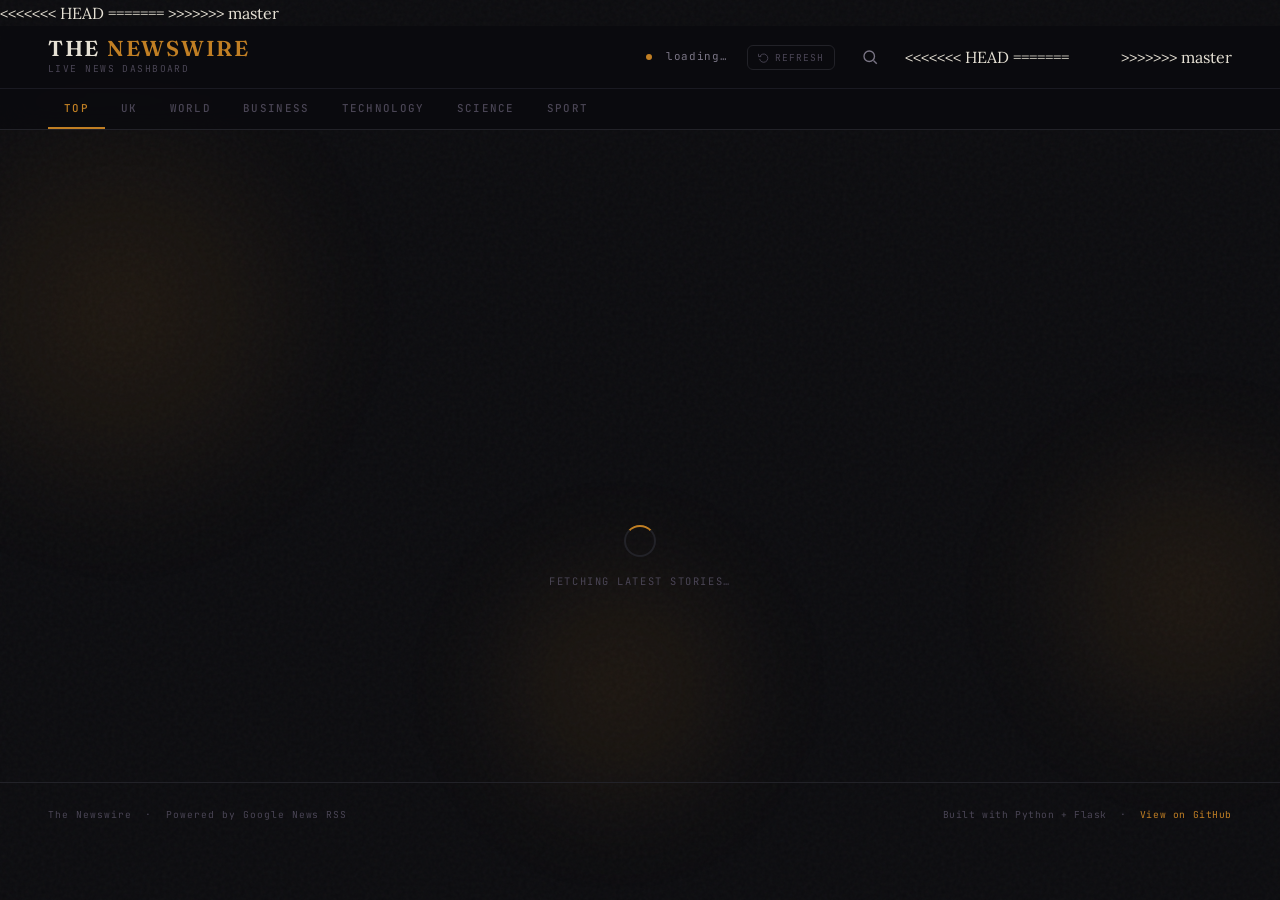
==== commit 43bce85b: "Merging master into main" ====
--- a/templates/index.html
+++ b/templates/index.html
@@ -15,6 +15,8 @@
 </head>
 <body>
 
+<<<<<<< HEAD
+=======
   <!-- Animated background layer (moves behind content) -->
   <div class="bg-anim" aria-hidden="true">
     <div class="bg-orb"></div>
@@ -39,6 +41,7 @@
     </button>
   </div>
 
+>>>>>>> master
   <!-- =====================================================
        HEADER
        ===================================================== -->
@@ -74,6 +77,8 @@
             <path d="M21 21l-4.35-4.35"/>
           </svg>
         </button>
+<<<<<<< HEAD
+=======
 
         <!-- Theme toggle (dark / light / blue) -->
         <button class="btn-icon btn-theme" id="btn-theme" aria-label="Change theme" title="Change theme">
@@ -88,6 +93,7 @@
             <path d="M17 18a4 4 0 0 0 0-8 6 6 0 0 0-11.5-1.5A4.5 4.5 0 0 0 6.5 18z"/>
           </svg>
         </button>
+>>>>>>> master
       </div>
 
     </div>
--- a/static/style.css
+++ b/static/style.css
@@ -828,6 +828,8 @@
   font-size: 1.1rem;
   color: var(--text-muted);
 }
+<<<<<<< HEAD
+=======
 
 /* =========================================================
    THEMES, BG ANIMATIONS, PIN FIELD, LIGHTBOX — clean block
@@ -1241,3 +1243,4 @@
 @media (prefers-reduced-motion: reduce) {
   .pin, .cloud, .bg-orb { animation: none !important; }
 }
+>>>>>>> master
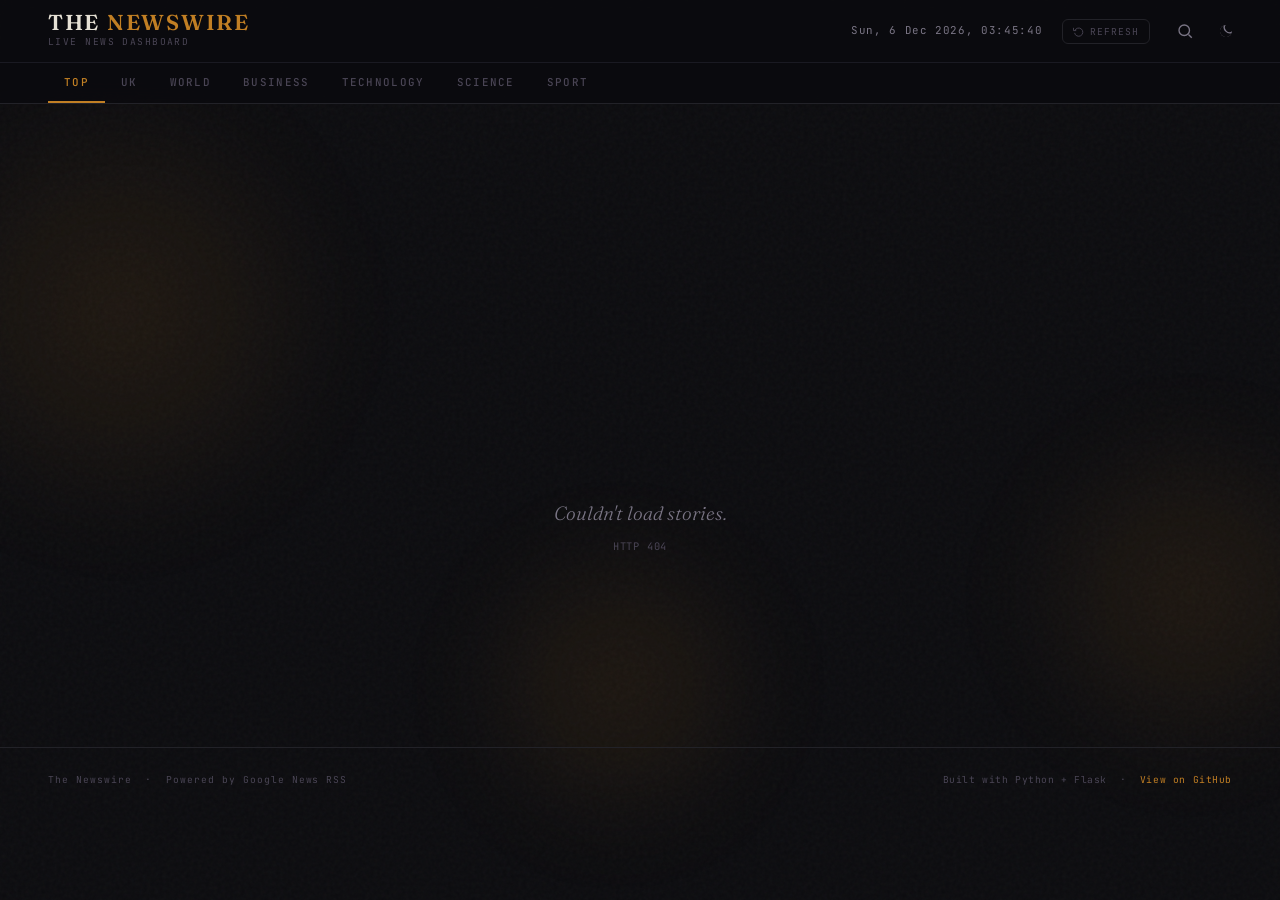
==== commit 6626a17a: "Minor Update: Tried to fix the problems with image loading which include it taking long but it's not" ====
--- a/templates/index.html
+++ b/templates/index.html
@@ -15,8 +15,6 @@
 </head>
 <body>
 
-<<<<<<< HEAD
-=======
   <!-- Animated background layer (moves behind content) -->
   <div class="bg-anim" aria-hidden="true">
     <div class="bg-orb"></div>
@@ -41,7 +39,6 @@
     </button>
   </div>
 
->>>>>>> master
   <!-- =====================================================
        HEADER
        ===================================================== -->
@@ -77,8 +74,6 @@
             <path d="M21 21l-4.35-4.35"/>
           </svg>
         </button>
-<<<<<<< HEAD
-=======
 
         <!-- Theme toggle (dark / light / blue) -->
         <button class="btn-icon btn-theme" id="btn-theme" aria-label="Change theme" title="Change theme">
@@ -93,7 +88,6 @@
             <path d="M17 18a4 4 0 0 0 0-8 6 6 0 0 0-11.5-1.5A4.5 4.5 0 0 0 6.5 18z"/>
           </svg>
         </button>
->>>>>>> master
       </div>
 
     </div>
@@ -167,7 +161,7 @@
     <span class="footer-left">The Newswire &nbsp;·&nbsp; Powered by Google News RSS</span>
     <span class="footer-right">
       Built with Python + Flask &nbsp;·&nbsp;
-      <a href="https://github.com" target="_blank" rel="noopener">View on GitHub</a>
+      <a href="https://github.com/szymon42069/Newswire" target="_blank" rel="noopener">View on GitHub</a>
     </span>
   </footer>
 
--- a/static/style.css
+++ b/static/style.css
@@ -321,7 +321,9 @@
   background: #0d0d11;
 }
 
-.hero-image img {
+.hero-image img,
+.hero-image video,
+.hero-image .article-media {
   width: 100%;
   height: 100%;
   object-fit: cover;
@@ -513,7 +515,9 @@
   position: relative;
 }
 
-.card-image img {
+.card-image img,
+.card-image video,
+.card-image .article-media {
   width: 100%;
   height: 100%;
   object-fit: cover;
@@ -618,6 +622,27 @@
   height: 14px;
 }
 
+.card.is-read {
+  opacity: .62;
+}
+
+.card.is-read .card-title a {
+  color: var(--text-muted);
+}
+
+.progressive-img {
+  image-rendering: auto;
+}
+
+.progressive-img.is-full {
+  animation: fullImageIn 220ms ease both;
+}
+
+@keyframes fullImageIn {
+  from { opacity: .86; filter: blur(2px) brightness(.9); }
+  to { opacity: 1; filter: brightness(.9) saturate(.95); }
+}
+
 /* =========================================================
    LOADING STATE
    ========================================================= */
@@ -652,6 +677,45 @@
   color: var(--text-dim);
 }
 
+.media-progress {
+  position: sticky;
+  top: 110px;
+  z-index: 20;
+  width: 100%;
+  height: 28px;
+  background: color-mix(in srgb, var(--border) 60%, transparent);
+  overflow: hidden;
+  margin-bottom: 18px;
+  border: 1px solid var(--border);
+}
+
+.media-progress span {
+  position: absolute;
+  left: 0;
+  bottom: 0;
+  display: block;
+  height: 3px;
+  background: var(--accent);
+  transition: width 400ms ease;
+}
+
+.media-skip {
+  position: relative;
+  z-index: 1;
+  height: 100%;
+  float: right;
+  padding: 0 12px;
+  border: 0;
+  border-left: 1px solid var(--border);
+  background: var(--bg-card);
+  color: var(--text);
+  font-family: var(--font-mono);
+  font-size: .62rem;
+  letter-spacing: .08em;
+  text-transform: uppercase;
+  cursor: pointer;
+}
+
 /* =========================================================
    ERROR STATE
    ========================================================= */
@@ -712,6 +776,34 @@
 }
 
 .footer-right a:hover { opacity: 0.7; }
+
+:root[data-theme="light"] .site-footer {
+  background: rgba(111, 53, 0, .18);
+  border-top-color: rgba(84, 45, 0, .35);
+}
+
+:root[data-theme="light"] .footer-left,
+:root[data-theme="light"] .footer-right {
+  color: #3b260c;
+}
+
+:root[data-theme="light"] .footer-right a {
+  color: #4f2600;
+}
+
+:root[data-theme="blue"] .site-footer {
+  background: rgba(5, 27, 66, .72);
+  border-top-color: rgba(255, 255, 255, .22);
+}
+
+:root[data-theme="blue"] .footer-left,
+:root[data-theme="blue"] .footer-right {
+  color: #eaf6ff;
+}
+
+:root[data-theme="blue"] .footer-right a {
+  color: #ffffff;
+}
 
 /* =========================================================
    TRANSITIONS — category switch
@@ -828,8 +920,6 @@
   font-size: 1.1rem;
   color: var(--text-muted);
 }
-<<<<<<< HEAD
-=======
 
 /* =========================================================
    THEMES, BG ANIMATIONS, PIN FIELD, LIGHTBOX — clean block
@@ -1035,6 +1125,7 @@
 .lightbox-close:hover { background: rgba(255,255,255,.22); transform: rotate(90deg); }
 .lightbox-close svg { width: 20px; height: 20px; }
 .hero-image img, .card-image img, img.article-media { cursor: zoom-in; }
+.hero-image video, .card-image video { cursor: pointer; }
 
 /* ---- A11y / perf ---- */
 @media (prefers-reduced-motion: reduce) {
@@ -1243,4 +1334,37 @@
 @media (prefers-reduced-motion: reduce) {
   .pin, .cloud, .bg-orb { animation: none !important; }
 }
->>>>>>> master
+
+/* Final blue-theme polish: real cloud blobs, no rectangular artifacts. */
+:root[data-theme="blue"] .block-field,
+:root[data-theme="blue"] .block-field canvas {
+  display: none !important;
+}
+
+:root[data-theme="blue"] .bg-anim {
+  background:
+    radial-gradient(ellipse at 45% -10%, rgba(255,255,255,.16), transparent 35%),
+    linear-gradient(180deg, #071d49 0%, #123f8c 32%, #2f78cf 68%, #d9edf9 100%);
+}
+
+:root[data-theme="blue"] .cloud {
+  opacity: .78;
+  height: 90px;
+  border-radius: 999px;
+  background:
+    radial-gradient(circle at 18% 62%, rgba(255,255,255,.80) 0 24px, transparent 25px),
+    radial-gradient(circle at 34% 45%, rgba(255,255,255,.92) 0 38px, transparent 39px),
+    radial-gradient(circle at 53% 38%, rgba(255,255,255,.86) 0 48px, transparent 49px),
+    radial-gradient(circle at 73% 55%, rgba(255,255,255,.78) 0 34px, transparent 35px),
+    radial-gradient(ellipse at 50% 78%, rgba(255,255,255,.70) 0 72%, transparent 73%);
+  filter: blur(10px);
+}
+
+:root[data-theme="blue"] .cloud-1 { top: 3%; width: 260px; }
+:root[data-theme="blue"] .cloud-2 { top: 9%; width: 390px; }
+:root[data-theme="blue"] .cloud-3 { top: 16%; width: 230px; }
+:root[data-theme="blue"] .cloud-4 { top: 23%; width: 340px; }
+:root[data-theme="blue"] .cloud-5 { top: 31%; width: 300px; }
+:root[data-theme="blue"] .cloud-6 { top: 39%; width: 430px; }
+:root[data-theme="blue"] .cloud-7 { top: 49%; width: 250px; }
+:root[data-theme="blue"] .cloud-8 { top: 58%; width: 360px; }
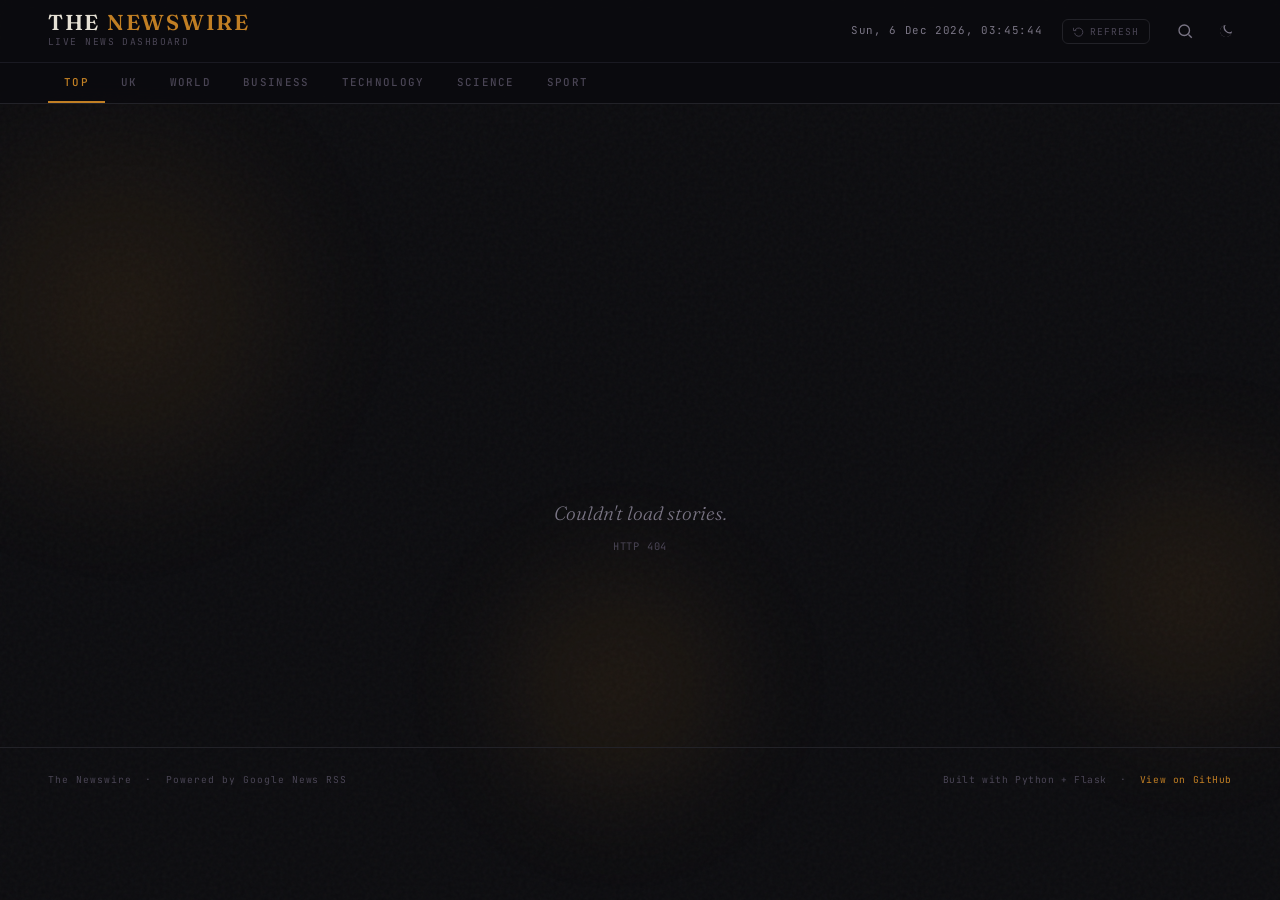
==== commit c3fca8b9: "Minor fixes" ====
--- a/templates/index.html
+++ b/templates/index.html
@@ -8,14 +8,14 @@
 
   <title>The Newswire</title>
 
-  <!-- Favicon — inline SVG data URI -->
+  
   <link rel="icon" href="data:image/svg+xml,<svg xmlns='http://www.w3.org/2000/svg' viewBox='0 0 32 32'><rect width='32' height='32' rx='4' fill='%230b0b0e'/><text x='16' y='23' font-size='18' text-anchor='middle' fill='%23c17f24' font-family='Georgia,serif' font-weight='bold'>N</text></svg>" />
 
   <link rel="stylesheet" href="/static/style.css" />
 </head>
 <body>
 
-  <!-- Animated background layer (moves behind content) -->
+  
   <div class="bg-anim" aria-hidden="true">
     <div class="bg-orb"></div>
     <div class="bg-orb"></div>
@@ -31,7 +31,7 @@
     <div class="block-field" id="block-field" aria-hidden="true"></div>
   </div>
 
-  <!-- Image lightbox -->
+  
   <div class="lightbox" id="lightbox" role="dialog" aria-modal="true" aria-hidden="true">
     <img id="lightbox-img" alt="" />
     <button class="lightbox-close" id="lightbox-close" aria-label="Close image">
@@ -39,26 +39,24 @@
     </button>
   </div>
 
-  <!-- =====================================================
-       HEADER
-       ===================================================== -->
+  
   <header class="site-header">
     <div class="header-top">
 
-      <!-- Logo -->
+      
       <div class="logo" aria-label="The Newswire">
         <span class="logo-name">The <span>Newswire</span></span>
         <span class="logo-tagline">Live news dashboard</span>
       </div>
 
-      <!-- Right controls -->
+      
       <div class="header-right">
         <span class="live-date" id="live-date" aria-live="polite">
           <span class="live-dot" aria-hidden="true"></span>
           loading…
         </span>
 
-        <!-- Refresh -->
+        
         <button class="btn-refresh" id="btn-refresh" aria-label="Refresh articles">
           <svg viewBox="0 0 24 24" fill="none" stroke="currentColor" stroke-width="2" aria-hidden="true">
             <polyline points="1 4 1 10 7 10"/>
@@ -67,7 +65,7 @@
           Refresh
         </button>
 
-        <!-- Search toggle -->
+        
         <button class="btn-icon" id="btn-search" aria-label="Search articles (Ctrl+K)">
           <svg viewBox="0 0 24 24" fill="none" stroke="currentColor" aria-hidden="true">
             <circle cx="11" cy="11" r="7"/>
@@ -75,7 +73,7 @@
           </svg>
         </button>
 
-        <!-- Theme toggle (dark / light / blue) -->
+        
         <button class="btn-icon btn-theme" id="btn-theme" aria-label="Change theme" title="Change theme">
           <svg data-theme-icon="dark" viewBox="0 0 24 24" fill="none" stroke="currentColor" stroke-width="1.8" aria-hidden="true">
             <path d="M21 12.8A9 9 0 1 1 11.2 3a7 7 0 0 0 9.8 9.8z"/>
@@ -92,7 +90,7 @@
 
     </div>
 
-    <!-- Category navigation -->
+    
     <nav class="category-nav" aria-label="News categories">
       <ul class="nav-list" role="list">
         <li class="nav-item" role="listitem">
@@ -120,9 +118,7 @@
     </nav>
   </header>
 
-  <!-- =====================================================
-       SEARCH OVERLAY
-       ===================================================== -->
+  
   <div class="search-overlay" id="search-overlay" role="dialog" aria-modal="true" aria-label="Search articles">
     <div class="search-box">
       <input
@@ -143,20 +139,16 @@
     </button>
   </div>
 
-  <!-- =====================================================
-       MAIN CONTENT
-       ===================================================== -->
+  
   <main class="main" id="content-area" aria-live="polite" aria-atomic="false">
-    <!-- Populated by app.js -->
+    
     <div class="loading-state">
       <div class="loading-spinner"></div>
       <p class="loading-text">Fetching latest stories…</p>
     </div>
   </main>
 
-  <!-- =====================================================
-       FOOTER
-       ===================================================== -->
+  
   <footer class="site-footer">
     <span class="footer-left">The Newswire &nbsp;·&nbsp; Powered by Google News RSS</span>
     <span class="footer-right">
--- a/static/style.css
+++ b/static/style.css
@@ -1,14 +1,8 @@
-/* =========================================================
-   THE BRIEFING — main stylesheet
-   A personal news dashboard, built from scratch.
-   
-   Palette: near-black bg, warm off-white text, amber accent
-   Fonts: Fraunces (display) + Lora (body)
-   ========================================================= */
+
 
 @import url('https://fonts.googleapis.com/css2?family=Fraunces:ital,opsz,wght@0,9..144,300;0,9..144,600;0,9..144,700;1,9..144,300;1,9..144,600&family=Lora:ital,wght@0,400;0,500;1,400&family=JetBrains+Mono:wght@400;500&display=swap');
 
-/* --- Custom properties ----------------------------------- */
+
 :root {
   --bg:          #0b0b0e;
   --bg-card:     #111116;
@@ -35,7 +29,7 @@
   --transition-slow: 500ms cubic-bezier(0.25, 0.46, 0.45, 0.94);
 }
 
-/* --- Reset & base ---------------------------------------- */
+
 *, *::before, *::after {
   box-sizing: border-box;
   margin: 0;
@@ -56,7 +50,7 @@
   line-height: 1.65;
   min-height: 100vh;
 
-  /* subtle noise grain over the background */
+  
   background-image: url("data:image/svg+xml,%3Csvg viewBox='0 0 256 256' xmlns='http://www.w3.org/2000/svg'%3E%3Cfilter id='n'%3E%3CfeTurbulence type='fractalNoise' baseFrequency='0.9' numOctaves='4' stitchTiles='stitch'/%3E%3C/filter%3E%3Crect width='100%25' height='100%25' filter='url(%23n)' opacity='0.035'/%3E%3C/svg%3E");
 }
 
@@ -65,9 +59,7 @@
   text-decoration: none;
 }
 
-/* =========================================================
-   HEADER
-   ========================================================= */
+
 
 .site-header {
   position: sticky;
@@ -117,7 +109,7 @@
   text-transform: uppercase;
 }
 
-/* Header right: date + search toggle */
+
 .header-right {
   display: flex;
   align-items: center;
@@ -171,9 +163,7 @@
   stroke-width: 1.8;
 }
 
-/* =========================================================
-   CATEGORY NAV
-   ========================================================= */
+
 
 .category-nav {
   padding: 0 clamp(16px, 4vw, 48px);
@@ -216,9 +206,7 @@
   border-bottom-color: var(--accent);
 }
 
-/* =========================================================
-   SEARCH OVERLAY
-   ========================================================= */
+
 
 .search-overlay {
   position: fixed;
@@ -273,9 +261,7 @@
   text-align: center;
 }
 
-/* =========================================================
-   MAIN CONTENT AREA
-   ========================================================= */
+
 
 .main {
   padding: clamp(24px, 4vw, 48px) clamp(16px, 4vw, 48px);
@@ -283,7 +269,7 @@
   margin: 0 auto;
 }
 
-/* Content panel — used for animated transitions */
+
 .content-panel {
   animation: fadeIn var(--transition-slow) both;
 }
@@ -293,9 +279,7 @@
   to   { opacity: 1; transform: translateY(0); }
 }
 
-/* =========================================================
-   HERO ARTICLE (featured / first result)
-   ========================================================= */
+
 
 .hero {
   display: grid;
@@ -433,9 +417,7 @@
 .read-link:hover { gap: 10px; }
 .read-link svg { width: 14px; height: 14px; }
 
-/* =========================================================
-   SECTION HEADER (above the grid)
-   ========================================================= */
+
 
 .section-header {
   display: flex;
@@ -462,9 +444,7 @@
   letter-spacing: 0.1em;
 }
 
-/* =========================================================
-   ARTICLE GRID
-   ========================================================= */
+
 
 .article-grid {
   display: grid;
@@ -472,9 +452,7 @@
   gap: 20px;
 }
 
-/* =========================================================
-   ARTICLE CARD
-   ========================================================= */
+
 
 .card {
   background: var(--bg-card);
@@ -488,7 +466,7 @@
     border-color var(--transition-med),
     box-shadow var(--transition-med);
 
-  /* staggered reveal animation applied via JS */
+  
   opacity: 0;
   transform: translateY(16px);
 }
@@ -643,9 +621,7 @@
   to { opacity: 1; filter: brightness(.9) saturate(.95); }
 }
 
-/* =========================================================
-   LOADING STATE
-   ========================================================= */
+
 
 .loading-state {
   display: flex;
@@ -716,9 +692,51 @@
   cursor: pointer;
 }
 
-/* =========================================================
-   ERROR STATE
-   ========================================================= */
+.loading-skip {
+  float: none;
+  height: 30px;
+  border: 1px solid var(--border);
+}
+
+.media-loading {
+  position: relative;
+  display: flex;
+  align-items: center;
+  justify-content: center;
+  min-height: 100%;
+  background:
+    linear-gradient(90deg, transparent, rgba(255,255,255,.08), transparent),
+    linear-gradient(135deg, #10101a, #1b1b28);
+  background-size: 220% 100%, 100% 100%;
+  animation: mediaTileLoading 1.2s linear infinite;
+}
+
+@keyframes mediaTileLoading {
+  from { background-position: 220% 0, 0 0; }
+  to { background-position: -220% 0, 0 0; }
+}
+
+.see-more {
+  display: block;
+  margin: 32px auto 0;
+  padding: 10px 18px;
+  border: 1px solid var(--border);
+  border-radius: var(--radius);
+  background: var(--bg-card);
+  color: var(--text);
+  font-family: var(--font-mono);
+  font-size: .64rem;
+  letter-spacing: .1em;
+  text-transform: uppercase;
+  cursor: pointer;
+}
+
+.see-more:hover {
+  color: var(--accent);
+  border-color: var(--accent);
+}
+
+
 
 .error-state {
   text-align: center;
@@ -741,9 +759,7 @@
   letter-spacing: 0.08em;
 }
 
-/* =========================================================
-   FOOTER
-   ========================================================= */
+
 
 .site-footer {
   margin-top: 64px;
@@ -805,9 +821,7 @@
   color: #ffffff;
 }
 
-/* =========================================================
-   TRANSITIONS — category switch
-   ========================================================= */
+
 
 .content-panel.leaving {
   animation: panelLeave 220ms ease forwards;
@@ -826,18 +840,14 @@
   to   { opacity: 1; transform: translateY(0); }
 }
 
-/* =========================================================
-   SCROLLBAR
-   ========================================================= */
+
 
 ::-webkit-scrollbar { width: 6px; }
 ::-webkit-scrollbar-track { background: var(--bg); }
 ::-webkit-scrollbar-thumb { background: var(--border); border-radius: 3px; }
 ::-webkit-scrollbar-thumb:hover { background: var(--text-dim); }
 
-/* =========================================================
-   RESPONSIVE
-   ========================================================= */
+
 
 @media (max-width: 1000px) {
   .article-grid {
@@ -872,9 +882,7 @@
   .logo-name { font-size: 1.1rem; }
 }
 
-/* =========================================================
-   REFRESH BUTTON
-   ========================================================= */
+
 
 .btn-refresh {
   font-family: var(--font-mono);
@@ -907,9 +915,7 @@
   height: 11px;
 }
 
-/* =========================================================
-   "NO RESULTS" when search finds nothing
-   ========================================================= */
+
 
 .no-results {
   grid-column: 1 / -1;
@@ -921,11 +927,9 @@
   color: var(--text-muted);
 }
 
-/* =========================================================
-   THEMES, BG ANIMATIONS, PIN FIELD, LIGHTBOX — clean block
-   ========================================================= */
-
-/* ---- Theme variants ---- */
+
+
+
 :root[data-theme="light"] {
   --bg: #f6f1e6; --bg-card: #ffffff; --bg-hover: #ece5d3;
   --border: #d6cdb8; --border-soft: #e3dac4;
@@ -950,7 +954,7 @@
 }
 .site-header { background: color-mix(in srgb, var(--bg) 88%, transparent); }
 
-/* ---- Theme toggle button ---- */
+
 .btn-theme { position: relative; overflow: hidden; }
 .btn-theme svg {
   position: absolute; top: 50%; left: 50%;
@@ -970,7 +974,7 @@
   ::view-transition-new(root) { z-index: 2; }
 }
 
-/* ---- Background layer ---- */
+
 .bg-anim { position: fixed; inset: 0; pointer-events: none; overflow: hidden; z-index: 0; }
 .site-header, main, .site-footer, .search-overlay { position: relative; z-index: 2; }
 .site-header { z-index: 100; }
@@ -990,7 +994,7 @@
   66%      { transform: translate(-50px,40px) scale(.95); }
 }
 
-/* ---- Sky gradient on the bg-anim layer (blue theme) ---- */
+
 :root[data-theme="blue"] .bg-anim {
   background: linear-gradient(180deg,
     #061b46 0%, #0f3a85 22%, #1f63bd 48%,
@@ -999,7 +1003,7 @@
 :root[data-theme="blue"] body { background-image: none; }
 :root[data-theme="blue"] .bg-orb { opacity: .35; }
 
-/* ---- Clouds (8 unique silhouettes; only animate in blue) ---- */
+
 .cloud { position: absolute; pointer-events: none; opacity: 0; transition: opacity 1s ease; }
 :root[data-theme="blue"] .cloud { opacity: 1; }
 
@@ -1055,7 +1059,7 @@
 :root[data-theme="blue"] .cloud-8 { animation: drift  72s linear  -15s infinite; }
 @keyframes drift { from { left: -300px; } to { left: 110%; } }
 
-/* ---- Wave canvas (light theme only) ---- */
+
 .block-field {
   position: fixed; left: 0; right: 0; bottom: 0;
   height: 320px;
@@ -1069,11 +1073,11 @@
   width: 100%; height: 100%;
   display: block;
 }
-/* Hide old pin/block divs */
+
 .pin { display: none !important; }
 .block { display: none !important; }
 
-/* ---- Cards: glassmorphism + theme-aware tint ---- */
+
 .hero, .card {
   -webkit-backdrop-filter: blur(12px) saturate(120%);
           backdrop-filter: blur(12px) saturate(120%);
@@ -1095,7 +1099,7 @@
   border-color: rgba(255,255,255,.14);
 }
 
-/* ---- Lightbox ---- */
+
 .lightbox {
   position: fixed; inset: 0; z-index: 2000;
   background: rgba(0,0,0,.92);
@@ -1127,17 +1131,14 @@
 .hero-image img, .card-image img, img.article-media { cursor: zoom-in; }
 .hero-image video, .card-image video { cursor: pointer; }
 
-/* ---- A11y / perf ---- */
+
 @media (prefers-reduced-motion: reduce) {
   .pin, .cloud, .bg-orb { animation: none !important; }
 }
 
-/* =========================================================
-   ADDITIONS — themes, animated bg, water-ripple pins,
-   glass cards, image lightbox.
-   ========================================================= */
-
-/* ---- Theme variants -------------------------------------- */
+
+
+
 :root[data-theme="light"] {
   --bg: #f6f1e6; --bg-card: #fff; --bg-hover: #ece5d3;
   --border: #d6cdb8; --border-soft: #e3dac4;
@@ -1163,7 +1164,7 @@
 }
 .site-header { background: color-mix(in srgb, var(--bg) 88%, transparent); }
 
-/* ---- Animated background layer --------------------------- */
+
 .bg-anim {
   position: fixed; inset: 0;
   pointer-events: none;
@@ -1173,7 +1174,7 @@
 .site-header, main, .site-footer, .search-overlay { position: relative; z-index: 2; }
 .site-header { z-index: 100; }
 
-/* Sky gradient — only blue theme */
+
 :root[data-theme="blue"] .bg-anim {
   background: linear-gradient(180deg,
     #061b46 0%, #0f3a85 22%, #1f63bd 48%,
@@ -1181,7 +1182,7 @@
 }
 :root[data-theme="blue"] body { background-image: none; }
 
-/* Floating orbs */
+
 .bg-orb {
   position: absolute;
   border-radius: 50%;
@@ -1198,7 +1199,7 @@
   66%     { transform: translate(-50px,40px) scale(.95); }
 }
 
-/* Clouds — unique shapes, only animate in blue theme */
+
 .cloud { position: absolute; pointer-events: none; opacity: 0; transition: opacity 1s ease; }
 :root[data-theme="blue"] .cloud { opacity: 1; }
 :root[data-theme="blue"] .bg-orb { opacity: .4; }
@@ -1257,9 +1258,9 @@
 :root[data-theme="blue"] .cloud-8 { animation: drift 72s linear -15s infinite; }
 @keyframes drift { from { left: -300px; } to { left: 110%; } }
 
-/* ---- Wave canvas (light theme only) — duplicate block removed, see above ---- */
-
-/* ---- Theme toggle button -------------------------------- */
+
+
+
 .btn-theme { position: relative; overflow: hidden; }
 .btn-theme svg {
   position: absolute; top: 50%; left: 50%;
@@ -1276,7 +1277,7 @@
   ::view-transition-new(root) { z-index: 2; }
 }
 
-/* ---- Glass cards ---------------------------------------- */
+
 .hero, .card {
   background: color-mix(in srgb, var(--bg-card) 70%, transparent);
   -webkit-backdrop-filter: blur(12px) saturate(120%);
@@ -1299,7 +1300,7 @@
   border-color: rgba(255,255,255,.10);
 }
 
-/* ---- Lightbox ------------------------------------------- */
+
 .lightbox {
   position: fixed; inset: 0; z-index: 2000;
   background: rgba(0,0,0,.92);
@@ -1335,7 +1336,7 @@
   .pin, .cloud, .bg-orb { animation: none !important; }
 }
 
-/* Final blue-theme polish: real cloud blobs, no rectangular artifacts. */
+
 :root[data-theme="blue"] .block-field,
 :root[data-theme="blue"] .block-field canvas {
   display: none !important;
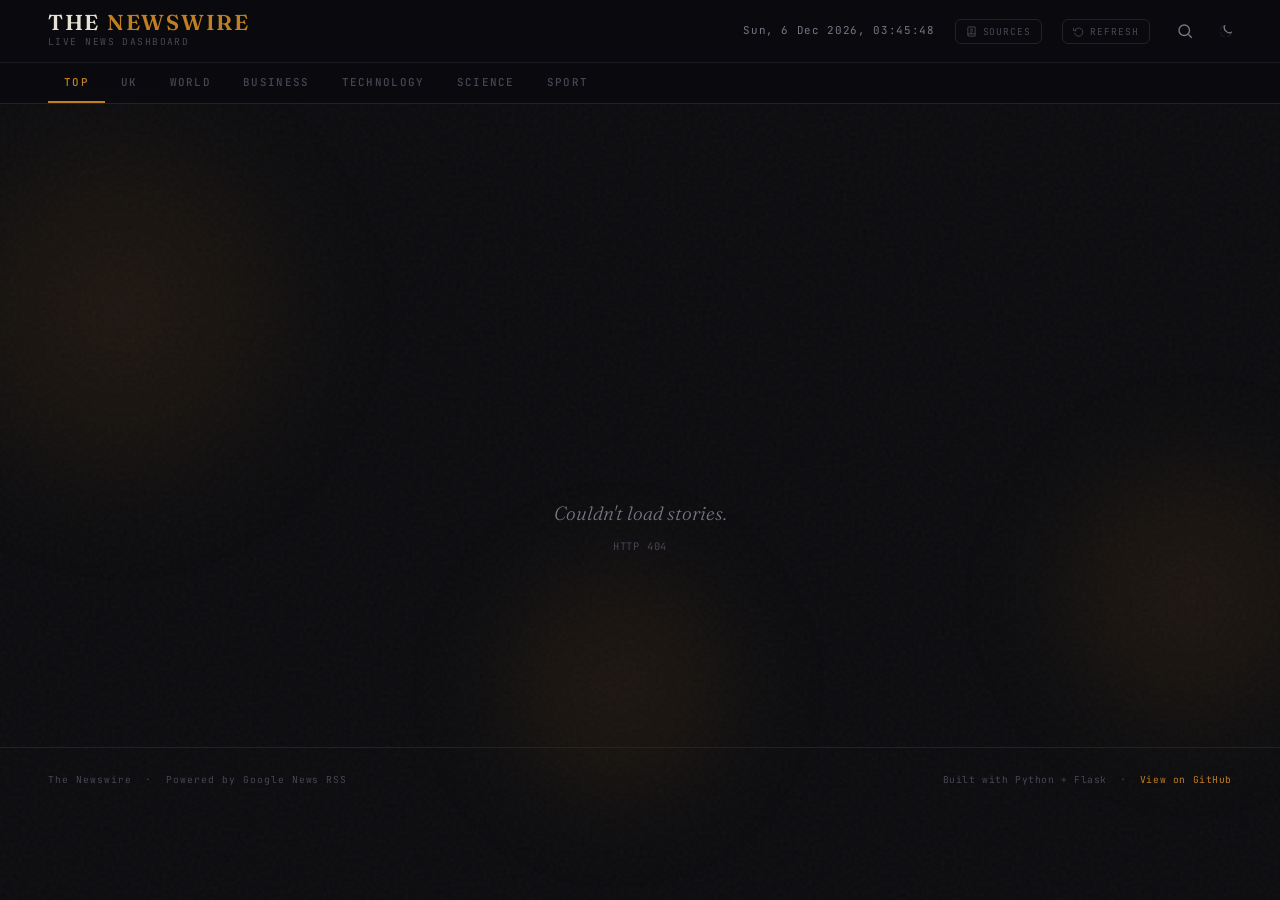
==== commit 76e0f8ed: "Major update: Tried to add another theme cuz why not, added a new source button that will allow you " ====
--- a/templates/index.html
+++ b/templates/index.html
@@ -57,6 +57,17 @@
         </span>
 
         
+        <button class="btn-sources" id="btn-sources" aria-label="View news sources">
+          <svg viewBox="0 0 24 24" fill="none" stroke="currentColor" stroke-width="2" aria-hidden="true">
+            <path d="M4 19.5A2.5 2.5 0 0 1 6.5 17H20"/>
+            <path d="M6.5 2H20v20H6.5A2.5 2.5 0 0 1 4 19.5v-15A2.5 2.5 0 0 1 6.5 2z"/>
+            <line x1="9" y1="7" x2="15" y2="7"/>
+            <line x1="9" y1="11" x2="15" y2="11"/>
+            <line x1="9" y1="15" x2="13" y2="15"/>
+          </svg>
+          Sources
+        </button>
+
         <button class="btn-refresh" id="btn-refresh" aria-label="Refresh articles">
           <svg viewBox="0 0 24 24" fill="none" stroke="currentColor" stroke-width="2" aria-hidden="true">
             <polyline points="1 4 1 10 7 10"/>
@@ -84,6 +95,13 @@
           </svg>
           <svg data-theme-icon="blue" viewBox="0 0 24 24" fill="none" stroke="currentColor" stroke-width="1.8" aria-hidden="true">
             <path d="M17 18a4 4 0 0 0 0-8 6 6 0 0 0-11.5-1.5A4.5 4.5 0 0 0 6.5 18z"/>
+          </svg>
+          <svg data-theme-icon="newspaper" viewBox="0 0 24 24" fill="none" stroke="currentColor" stroke-width="1.8" aria-hidden="true">
+            <rect x="3" y="3" width="18" height="18" rx="1"/>
+            <line x1="3" y1="8" x2="21" y2="8"/>
+            <line x1="8" y1="8" x2="8" y2="21"/>
+            <line x1="11" y1="12" x2="19" y2="12"/>
+            <line x1="11" y1="16" x2="17" y2="16"/>
           </svg>
         </button>
       </div>
@@ -157,6 +175,51 @@
     </span>
   </footer>
 
+  <!-- Sources Modal -->
+  <div class="sources-overlay" id="sources-overlay" role="dialog" aria-modal="true" aria-label="News sources" aria-hidden="true">
+    <div class="sources-panel">
+      <div class="sources-header">
+        <h2 class="sources-title">
+          <svg viewBox="0 0 24 24" fill="none" stroke="currentColor" stroke-width="2" aria-hidden="true">
+            <path d="M4 19.5A2.5 2.5 0 0 1 6.5 17H20"/>
+            <path d="M6.5 2H20v20H6.5A2.5 2.5 0 0 1 4 19.5v-15A2.5 2.5 0 0 1 6.5 2z"/>
+          </svg>
+          News Sources
+        </h2>
+        <button class="sources-close" id="sources-close" aria-label="Close sources">
+          <svg viewBox="0 0 24 24" fill="none" stroke="currentColor" stroke-width="2">
+            <path d="M18 6L6 18M6 6l12 12"/>
+          </svg>
+        </button>
+      </div>
+      <p class="sources-desc">Newswire aggregates headlines from the following RSS feeds across all categories.</p>
+      <ul class="sources-list" id="sources-list">
+        <li><span class="source-name">BBC News</span>        <span class="source-url">feeds.bbci.co.uk</span></li>
+        <li><span class="source-name">Sky News</span>        <span class="source-url">feeds.skynews.com</span></li>
+        <li><span class="source-name">The Guardian</span>    <span class="source-url">theguardian.com</span></li>
+        <li><span class="source-name">Al Jazeera</span>      <span class="source-url">aljazeera.com</span></li>
+        <li><span class="source-name">Reuters</span>         <span class="source-url">reuters.com via Google News</span></li>
+        <li><span class="source-name">NPR</span>             <span class="source-url">feeds.npr.org</span></li>
+        <li><span class="source-name">France 24</span>       <span class="source-url">france24.com</span></li>
+        <li><span class="source-name">Deutsche Welle</span>  <span class="source-url">rss.dw.com</span></li>
+        <li><span class="source-name">Euronews</span>        <span class="source-url">euronews.com</span></li>
+        <li><span class="source-name">TIME</span>            <span class="source-url">time.com via Feedburner</span></li>
+        <li><span class="source-name">CBS News</span>        <span class="source-url">cbsnews.com</span></li>
+        <li><span class="source-name">Washington Post</span> <span class="source-url">washingtonpost.com</span></li>
+        <li><span class="source-name">Financial Times</span> <span class="source-url">ft.com via Google News</span></li>
+        <li><span class="source-name">Google News</span>     <span class="source-url">news.google.com</span></li>
+      </ul>
+
+      <form class="add-source-form" id="add-source-form" autocomplete="off" novalidate>
+        <p class="add-source-label">Add your own source</p>
+        <input type="text" id="add-source-name" placeholder="Source name" maxlength="40" />
+        <input type="url"  id="add-source-url"  placeholder="https://example.com/rss.xml" />
+        <button type="submit" class="add-source-btn">Add</button>
+        <p class="add-source-msg" id="add-source-msg" aria-live="polite"></p>
+      </form>
+    </div>
+  </div>
+
   <script src="/static/app.js"></script>
 </body>
 </html>
--- a/static/style.css
+++ b/static/style.css
@@ -630,6 +630,9 @@
   justify-content: center;
   padding: 80px 24px;
   gap: 16px;
+  background: transparent;
+  border: none;
+  box-shadow: none;
 }
 
 .loading-spinner {
@@ -647,10 +650,14 @@
 
 .loading-text {
   font-family: var(--font-mono);
-  font-size: 0.65rem;
-  letter-spacing: 0.15em;
+  font-size: 0.7rem;
+  letter-spacing: 0.18em;
   text-transform: uppercase;
-  color: var(--text-dim);
+  color: var(--text);
+  background: transparent;
+  border: none;
+  padding: 0;
+  box-shadow: none;
 }
 
 .media-progress {
@@ -882,6 +889,210 @@
   .logo-name { font-size: 1.1rem; }
 }
 
+
+
+/* ── Sources button ─────────────────────────────────────── */
+.btn-sources {
+  font-family: var(--font-mono);
+  font-size: 0.6rem;
+  letter-spacing: 0.1em;
+  text-transform: uppercase;
+  color: var(--text-dim);
+  background: none;
+  border: 1px solid var(--border);
+  border-radius: var(--radius);
+  padding: 5px 10px;
+  cursor: pointer;
+  display: flex;
+  align-items: center;
+  gap: 6px;
+  transition: color var(--transition-fast), border-color var(--transition-fast);
+}
+.btn-sources:hover {
+  color: var(--accent);
+  border-color: rgba(193, 127, 36, 0.4);
+}
+.btn-sources svg {
+  width: 11px;
+  height: 11px;
+}
+
+/* ── Sources modal ──────────────────────────────────────── */
+.sources-overlay {
+  position: fixed;
+  inset: 0;
+  background: rgba(0, 0, 0, 0.72);
+  backdrop-filter: blur(6px);
+  -webkit-backdrop-filter: blur(6px);
+  display: flex;
+  align-items: center;
+  justify-content: center;
+  z-index: 400;
+  opacity: 0;
+  pointer-events: none;
+  transition: opacity 0.2s ease;
+}
+.sources-overlay.open {
+  opacity: 1;
+  pointer-events: auto;
+}
+.sources-panel {
+  background: var(--surface);
+  border: 1px solid var(--border);
+  border-radius: calc(var(--radius) * 2);
+  padding: 28px 32px;
+  width: min(520px, 92vw);
+  max-height: 80vh;
+  overflow-y: auto;
+  box-shadow: 0 24px 64px rgba(0, 0, 0, 0.5);
+}
+.sources-header {
+  display: flex;
+  align-items: center;
+  justify-content: space-between;
+  margin-bottom: 10px;
+}
+.sources-title {
+  font-size: 1rem;
+  font-weight: 600;
+  color: var(--text-primary);
+  display: flex;
+  align-items: center;
+  gap: 8px;
+  margin: 0;
+}
+.sources-title svg {
+  width: 16px;
+  height: 16px;
+  color: var(--accent);
+  flex-shrink: 0;
+}
+.sources-close {
+  background: none;
+  border: none;
+  cursor: pointer;
+  color: var(--text-muted);
+  padding: 4px;
+  display: flex;
+  align-items: center;
+  border-radius: var(--radius);
+  transition: color var(--transition-fast);
+}
+.sources-close:hover { color: var(--text-primary); }
+.sources-close svg   { width: 16px; height: 16px; }
+.sources-desc {
+  font-size: 0.78rem;
+  color: var(--text-muted);
+  margin: 0 0 18px;
+  line-height: 1.5;
+}
+.sources-list {
+  list-style: none;
+  padding: 0;
+  margin: 0;
+  display: flex;
+  flex-direction: column;
+  gap: 2px;
+}
+.sources-list li {
+  display: flex;
+  align-items: center;
+  justify-content: space-between;
+  padding: 8px 12px;
+  border-radius: var(--radius);
+  transition: background var(--transition-fast);
+}
+.sources-list li:hover { background: var(--hover); }
+.source-name {
+  font-size: 0.82rem;
+  font-weight: 500;
+  color: var(--text-primary);
+}
+.source-url {
+  font-size: 0.72rem;
+  font-family: var(--font-mono);
+  color: var(--text-muted);
+}
+
+.sources-list li.is-custom .source-url { color: var(--accent); }
+
+.source-remove {
+  background: none;
+  border: none;
+  cursor: pointer;
+  color: var(--text-dim);
+  font-size: 1.1rem;
+  line-height: 1;
+  padding: 0 4px;
+  margin-left: 8px;
+  border-radius: var(--radius);
+  transition: color var(--transition-fast);
+}
+.source-remove:hover { color: var(--red); }
+
+.add-source-form {
+  display: grid;
+  grid-template-columns: 1fr 1.4fr auto;
+  gap: 6px;
+  align-items: center;
+  margin-top: 18px;
+  padding-top: 14px;
+  border-top: 1px solid var(--border-soft);
+}
+.add-source-label {
+  grid-column: 1 / -1;
+  margin: 0 0 4px;
+  font-family: var(--font-mono);
+  font-size: 0.62rem;
+  letter-spacing: 0.14em;
+  text-transform: uppercase;
+  color: var(--text-muted);
+}
+.add-source-form input {
+  font-family: var(--font-mono);
+  font-size: 0.72rem;
+  background: transparent;
+  border: 1px solid var(--border);
+  border-radius: var(--radius);
+  padding: 6px 10px;
+  color: var(--text);
+  outline: none;
+  transition: border-color var(--transition-fast);
+  min-width: 0;
+}
+.add-source-form input::placeholder { color: var(--text-dim); }
+.add-source-form input:focus { border-color: var(--accent); }
+.add-source-btn {
+  font-family: var(--font-mono);
+  font-size: 0.62rem;
+  letter-spacing: 0.1em;
+  text-transform: uppercase;
+  color: var(--text-dim);
+  background: none;
+  border: 1px solid var(--border);
+  border-radius: var(--radius);
+  padding: 6px 14px;
+  cursor: pointer;
+  transition: color var(--transition-fast), border-color var(--transition-fast);
+}
+.add-source-btn:hover {
+  color: var(--accent);
+  border-color: rgba(193, 127, 36, 0.4);
+}
+.add-source-msg {
+  grid-column: 1 / -1;
+  margin: 4px 0 0;
+  font-family: var(--font-mono);
+  font-size: 0.66rem;
+  letter-spacing: 0.06em;
+  min-height: 1em;
+  color: var(--text-muted);
+}
+.add-source-msg.is-error { color: var(--red); }
+.add-source-msg.is-ok    { color: var(--accent); }
+@media (max-width: 480px) {
+  .add-source-form { grid-template-columns: 1fr; }
+}
 
 
 .btn-refresh {
@@ -1369,3 +1580,273 @@
 :root[data-theme="blue"] .cloud-6 { top: 39%; width: 430px; }
 :root[data-theme="blue"] .cloud-7 { top: 49%; width: 250px; }
 :root[data-theme="blue"] .cloud-8 { top: 58%; width: 360px; }
+
+
+
+
+/* ─── NEWSPAPER THEME (DARK EDITION) ─────────────────────── */
+
+:root[data-theme="newspaper"] {
+  --bg:          #12100d;
+  --bg-card:     #1d1a14;
+  --bg-hover:    #252118;
+  --border:      #38322a;
+  --border-soft: #2a2620;
+  --text:        #e6dcc8;
+  --text-muted:  #8a8070;
+  --text-dim:    #504840;
+  --accent:      #c8a050;
+  --accent-soft: rgba(200,160,80,.12);
+  --accent-glow: rgba(200,160,80,.07);
+  --red:         #c8a050;
+}
+
+/* Body — dark ink background, canvas handles newspaper pages */
+:root[data-theme="newspaper"] body {
+  background-color: #12100d;
+  background-image: none;
+}
+
+/* Kill animated bg — custom canvas handles newspaper bg */
+:root[data-theme="newspaper"] .bg-anim   { display: none !important; }
+:root[data-theme="newspaper"] .block-field { display: none !important; }
+
+/* ── Header: bold masthead ── */
+:root[data-theme="newspaper"] .site-header {
+  background: rgba(8, 7, 5, 0.96) !important;
+  backdrop-filter: blur(8px) !important;
+  -webkit-backdrop-filter: blur(8px) !important;
+  border-bottom: 3px solid #c8a050;
+}
+:root[data-theme="newspaper"] .logo-name {
+  font-family: var(--font-display);
+  font-size: 1.5rem;
+  font-weight: 700;
+  letter-spacing: .12em;
+  text-transform: uppercase;
+  color: #e6dcc8 !important;
+}
+:root[data-theme="newspaper"] .logo-name span { color: #c8a050 !important; }
+:root[data-theme="newspaper"] .logo-tagline { color: #8a8070 !important; font-style: italic; }
+:root[data-theme="newspaper"] .live-date,
+:root[data-theme="newspaper"] .live-dot { color: #8a8070 !important; }
+:root[data-theme="newspaper"] .live-dot { background: #c8a050; }
+
+/* ── Category nav ── */
+:root[data-theme="newspaper"] .category-nav {
+  background: #0d0c09;
+  border-top: 1px solid #38322a;
+}
+:root[data-theme="newspaper"] .nav-list button {
+  color: #8a8070 !important;
+  font-weight: 600;
+  letter-spacing: .06em;
+  text-transform: uppercase;
+  font-size: .75rem;
+  border-bottom: 2px solid transparent !important;
+}
+:root[data-theme="newspaper"] .nav-list button:hover { color: #e6dcc8 !important; }
+:root[data-theme="newspaper"] .nav-list button.active {
+  color: #c8a050 !important;
+  border-bottom: 2px solid #c8a050 !important;
+}
+
+/* ── Cards: dark newspaper clipping feel ── */
+:root[data-theme="newspaper"] .hero,
+:root[data-theme="newspaper"] .card {
+  background: #1d1a14 !important;
+  backdrop-filter: none !important;
+  -webkit-backdrop-filter: none !important;
+  border: 1px solid #38322a !important;
+  box-shadow:
+    inset 0 0 0 1px rgba(200,160,80,.05),
+    4px 5px 0 rgba(0,0,0,.4),
+    6px 10px 28px rgba(0,0,0,.5) !important;
+}
+:root[data-theme="newspaper"] .hero::before,
+:root[data-theme="newspaper"] .card::before {
+  content: '';
+  position: absolute;
+  inset: 0;
+  background: url("data:image/svg+xml,%3Csvg viewBox='0 0 256 256' xmlns='http://www.w3.org/2000/svg'%3E%3Cfilter id='n'%3E%3CfeTurbulence type='fractalNoise' baseFrequency='0.72' numOctaves='4' stitchTiles='stitch'/%3E%3C/filter%3E%3Crect width='100%25' height='100%25' filter='url(%23n)' opacity='0.025'/%3E%3C/svg%3E");
+  border-radius: inherit;
+  pointer-events: none;
+  z-index: 0;
+}
+
+/* Text */
+:root[data-theme="newspaper"] .hero *,
+:root[data-theme="newspaper"] .card * { color: var(--text) !important; }
+:root[data-theme="newspaper"] .hero a:hover,
+:root[data-theme="newspaper"] .card a:hover { color: #c8a050 !important; }
+:root[data-theme="newspaper"] .hero-title a,
+:root[data-theme="newspaper"] .card-title a {
+  font-family: var(--font-display);
+  font-weight: 700;
+  letter-spacing: .01em;
+}
+:root[data-theme="newspaper"] .hero-summary,
+:root[data-theme="newspaper"] .card-summary { color: #9a9080 !important; }
+
+/* Source tag */
+:root[data-theme="newspaper"] .source-tag,
+:root[data-theme="newspaper"] .card-source {
+  background: #c8a050 !important;
+  color: #0d0c09 !important;
+  font-size: .66rem;
+  letter-spacing: .07em;
+  text-transform: uppercase;
+  font-weight: 700;
+}
+:root[data-theme="newspaper"] .card-time,
+:root[data-theme="newspaper"] .time-tag { color: #605850 !important; }
+
+/* Section header */
+:root[data-theme="newspaper"] .section-header { border-bottom: 1px solid #38322a; }
+:root[data-theme="newspaper"] .section-title {
+  color: #c8a050 !important;
+  text-transform: uppercase;
+  letter-spacing: .10em;
+  font-size: .78rem;
+  font-weight: 700;
+}
+:root[data-theme="newspaper"] .section-count { color: #504840 !important; }
+
+/* Read link + arrow */
+:root[data-theme="newspaper"] .read-link,
+:root[data-theme="newspaper"] .card-arrow { color: #c8a050 !important; }
+:root[data-theme="newspaper"] .read-link:hover { color: #e6c870 !important; }
+
+/* Images: slightly desaturated */
+:root[data-theme="newspaper"] img.article-media {
+  filter: grayscale(40%) sepia(10%);
+  transition: filter .3s ease;
+}
+:root[data-theme="newspaper"] img.article-media:hover { filter: grayscale(0%) sepia(0%); }
+:root[data-theme="newspaper"] .img-placeholder { background: #252118; }
+
+/* Buttons */
+:root[data-theme="newspaper"] .btn-icon,
+:root[data-theme="newspaper"] .btn-refresh,
+:root[data-theme="newspaper"] .btn-sources { color: #8a8070 !important; }
+:root[data-theme="newspaper"] .btn-icon:hover,
+:root[data-theme="newspaper"] .btn-refresh:hover,
+:root[data-theme="newspaper"] .btn-sources:hover {
+  background: rgba(200,160,80,.10) !important;
+  color: #c8a050 !important;
+}
+
+/* Search overlay */
+:root[data-theme="newspaper"] .search-overlay {
+  background: rgba(12,10,8,.94) !important;
+}
+:root[data-theme="newspaper"] .search-input {
+  background: #1d1a14 !important;
+  border: 2px solid #c8a050 !important;
+  color: #e6dcc8 !important;
+  border-radius: 0 !important;
+}
+:root[data-theme="newspaper"] .search-input::placeholder { color: #504840 !important; }
+:root[data-theme="newspaper"] .search-hint { color: #504840 !important; }
+
+/* Sources panel */
+:root[data-theme="newspaper"] .sources-panel {
+  background: #1d1a14 !important;
+  border: 1px solid #38322a !important;
+}
+:root[data-theme="newspaper"] .sources-title { color: #c8a050 !important; }
+
+/* Footer */
+:root[data-theme="newspaper"] .site-footer {
+  background: #080705 !important;
+  border-top: 1px solid #38322a;
+}
+:root[data-theme="newspaper"] .footer-left,
+:root[data-theme="newspaper"] .footer-right { color: #504840 !important; }
+:root[data-theme="newspaper"] .footer-right a { color: #8a8070 !important; }
+
+/* Loading */
+:root[data-theme="newspaper"] .loading-spinner {
+  border-color: #38322a;
+  border-top-color: #c8a050;
+}
+:root[data-theme="newspaper"] .loading-text { color: #8a8070 !important; }
+
+/* ── VIDEO CHOICE MODAL ── */
+.vmx-overlay {
+  position: fixed; inset: 0; z-index: 3000;
+  background: rgba(0,0,0,.72);
+  backdrop-filter: blur(10px);
+  -webkit-backdrop-filter: blur(10px);
+  display: flex; align-items: center; justify-content: center;
+  opacity: 0; pointer-events: none;
+  transition: opacity .22s ease;
+}
+.vmx-overlay.open { opacity: 1; pointer-events: auto; }
+.vmx-box {
+  position: relative;
+  background: var(--bg-card);
+  border: 1px solid var(--border);
+  border-radius: var(--radius-lg);
+  padding: 36px 32px 28px;
+  min-width: 290px; max-width: 360px;
+  text-align: center;
+  box-shadow: 0 30px 80px rgba(0,0,0,.55);
+  transform: scale(.88) translateY(16px);
+  transition: transform .28s cubic-bezier(.4,1.4,.5,1), opacity .22s ease;
+}
+.vmx-overlay.open .vmx-box { transform: scale(1) translateY(0); }
+.vmx-eyebrow {
+  font-size: .7rem; letter-spacing: .10em;
+  text-transform: uppercase; color: var(--text-muted);
+  margin-bottom: 6px;
+}
+.vmx-headline {
+  font-family: var(--font-display);
+  font-size: 1.15rem; font-weight: 700;
+  color: var(--text);
+  margin-bottom: 22px;
+  line-height: 1.3;
+}
+.vmx-btn {
+  display: flex; align-items: center; justify-content: center; gap: 9px;
+  width: 100%; padding: 13px 20px; margin-bottom: 10px;
+  border: 1px solid var(--border);
+  border-radius: var(--radius);
+  background: transparent; color: var(--text);
+  font-family: var(--font-body); font-size: .95rem; font-weight: 500;
+  cursor: pointer;
+  transition: background .18s, border-color .18s, color .18s, transform .15s;
+}
+.vmx-btn:hover { transform: translateY(-1px); }
+.vmx-btn svg { width: 16px; height: 16px; flex-shrink: 0; }
+.vmx-play {
+  background: var(--accent); color: #fff; border-color: var(--accent);
+  font-weight: 600;
+}
+.vmx-play:hover { background: var(--accent); filter: brightness(1.1); border-color: var(--accent); }
+.vmx-link:hover { background: var(--bg-hover); border-color: var(--text-muted); }
+.vmx-close {
+  position: absolute; top: 10px; right: 12px;
+  background: transparent; border: 0; color: var(--text-dim);
+  cursor: pointer; padding: 6px;
+  display: flex; align-items: center;
+  transition: color .18s, transform .18s;
+  border-radius: var(--radius);
+}
+.vmx-close:hover { color: var(--text); transform: rotate(90deg); }
+.vmx-close svg { width: 18px; height: 18px; }
+
+/* Newspaper dark overrides for modal */
+:root[data-theme="newspaper"] .vmx-box {
+  background: #1d1a14;
+  border: 1px solid #38322a;
+  border-radius: 2px;
+  box-shadow: 4px 4px 0 rgba(0,0,0,.6), 0 30px 80px rgba(0,0,0,.7);
+}
+:root[data-theme="newspaper"] .vmx-play { background: #c8a050; border-color: #c8a050; color: #0d0c09; }
+:root[data-theme="newspaper"] .vmx-play:hover { filter: brightness(1.08); }
+:root[data-theme="newspaper"] .vmx-link { color: #e6dcc8; border-color: #38322a; }
+:root[data-theme="newspaper"] .vmx-link:hover { background: #252118; }
+
+/* ─── END NEWSPAPER THEME ─────────────────────────────────── */
